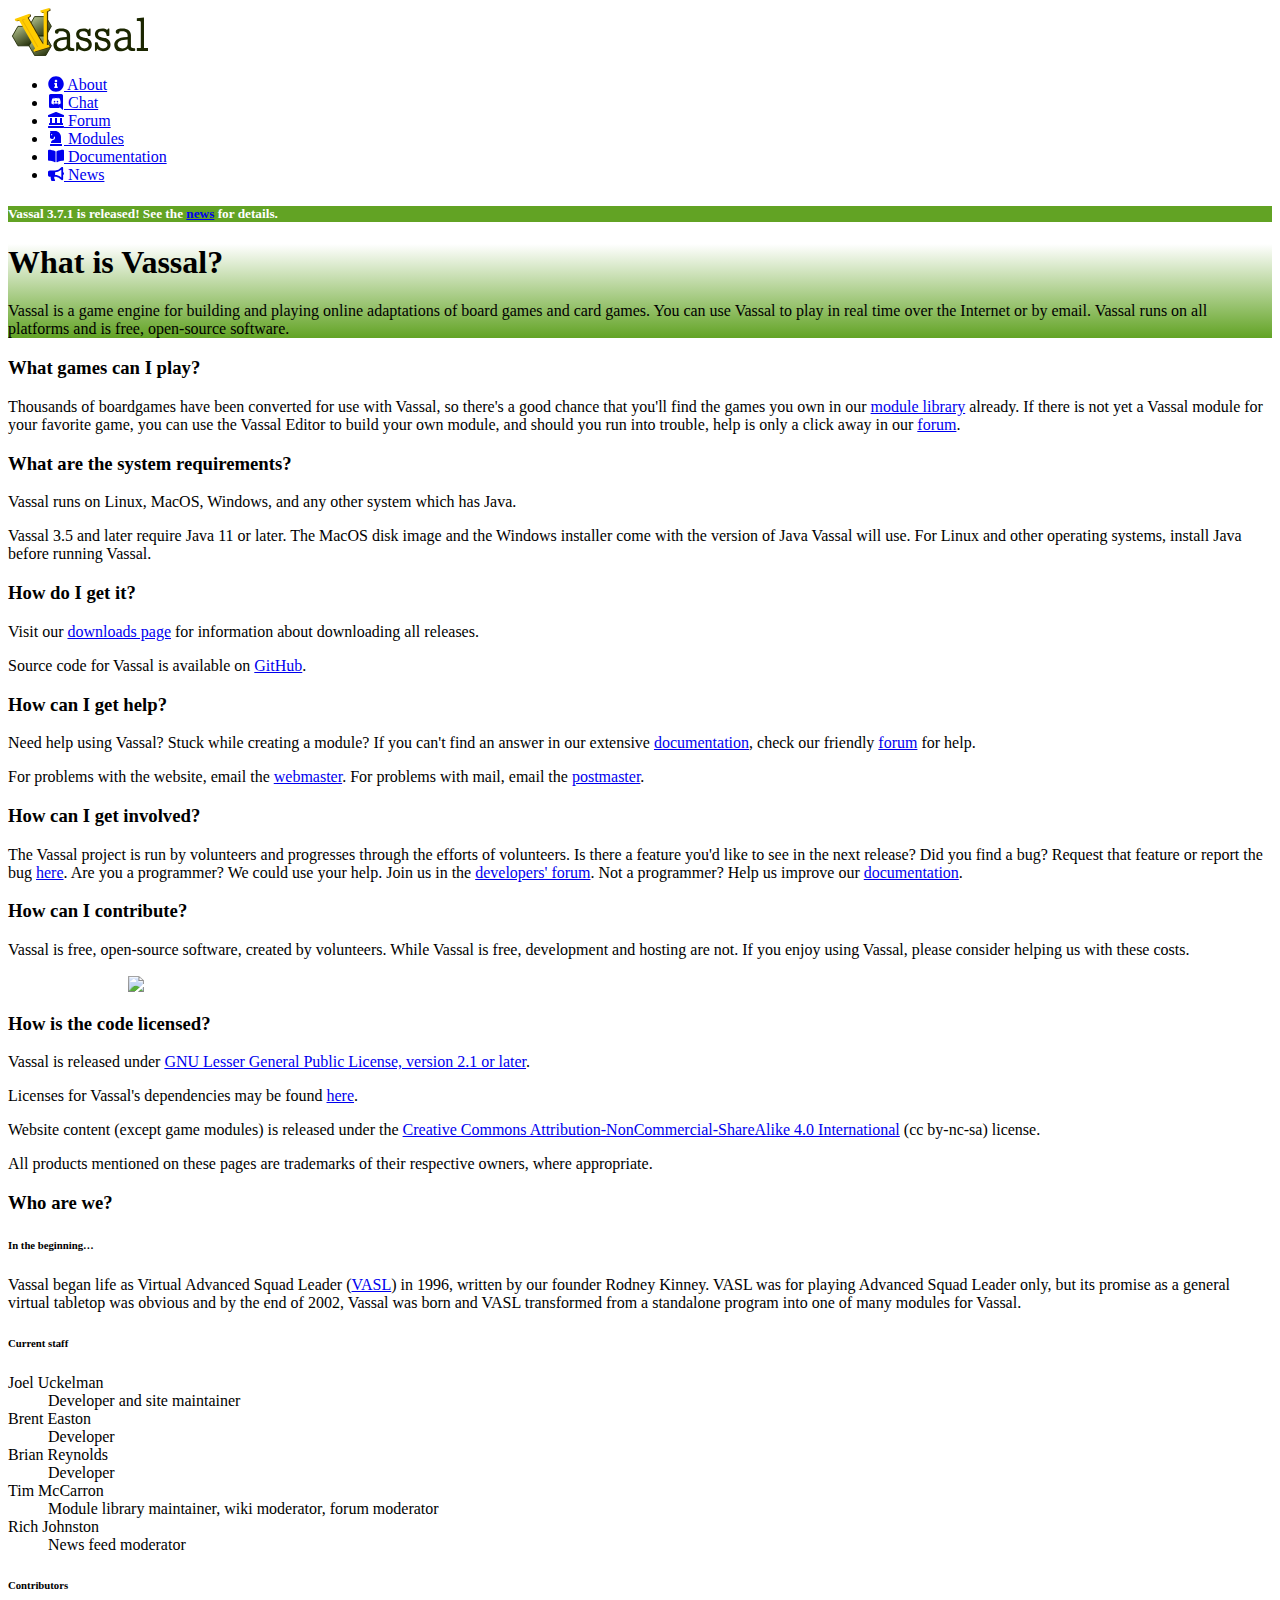
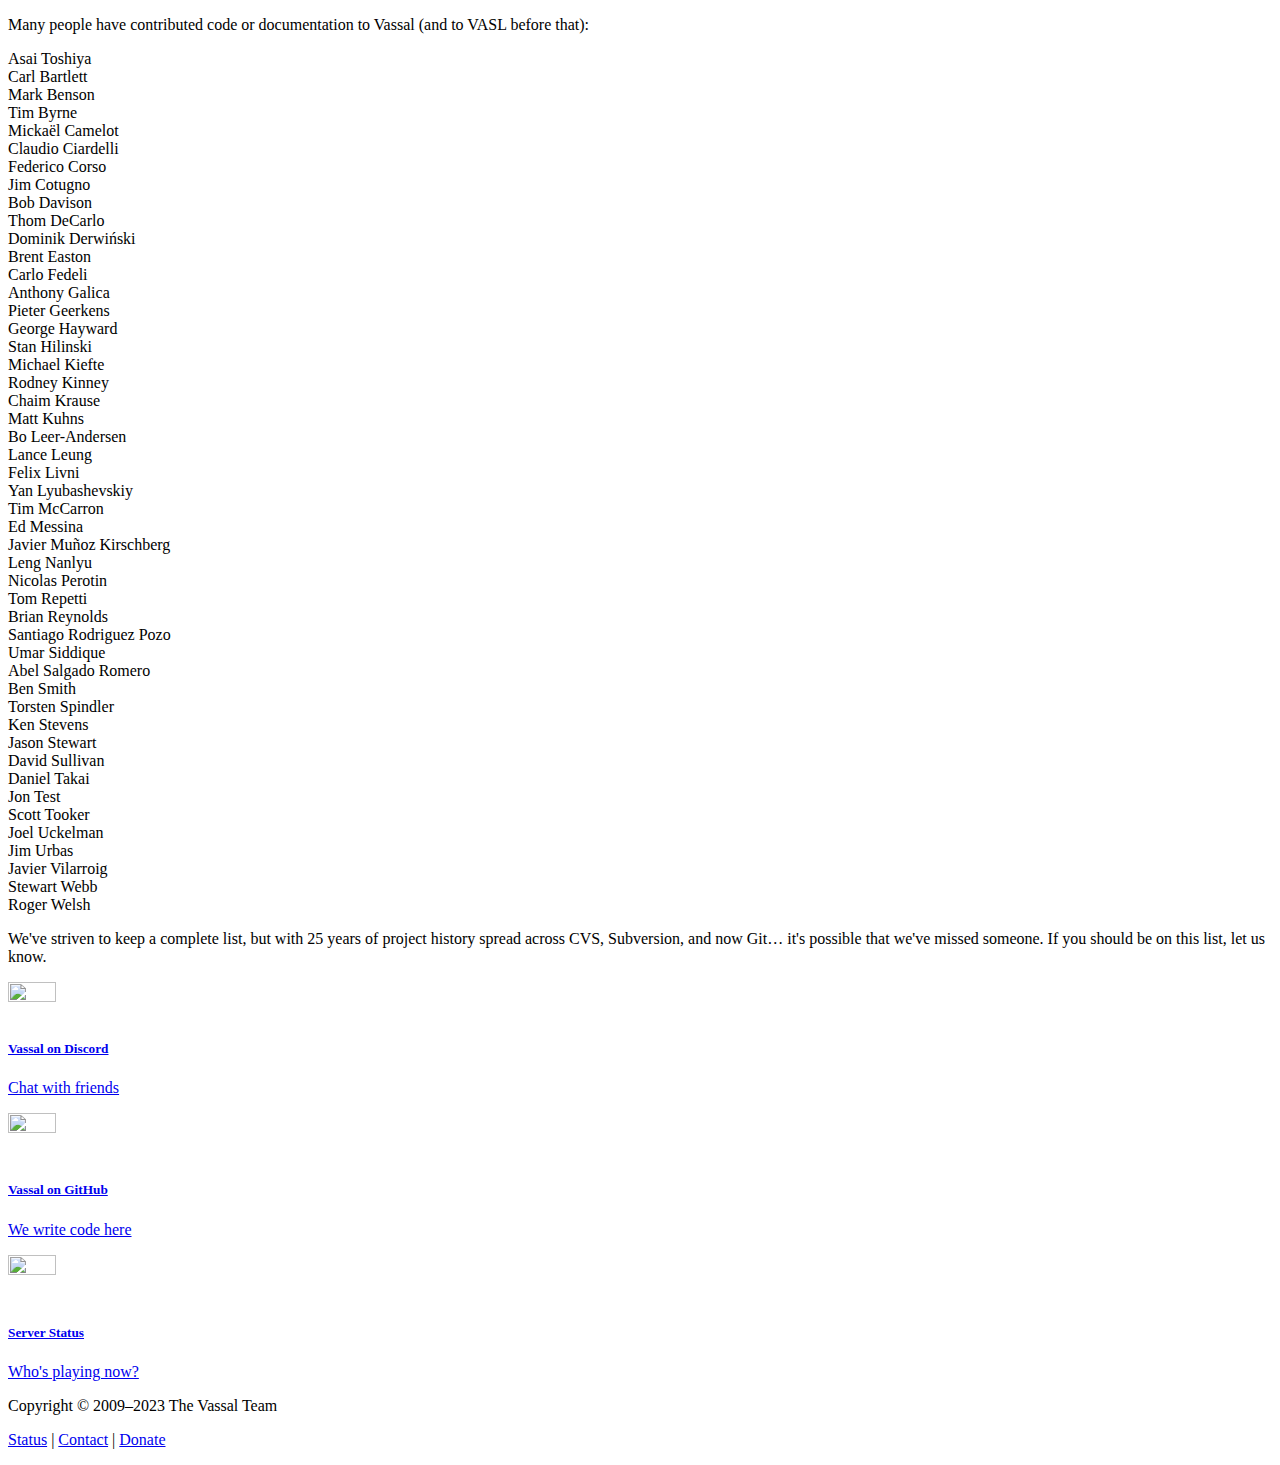
==== about.html @ 7d1b0733 "Updated for 3.7.1 release." ====
<!DOCTYPE html>
<html lang="en">
<head>

  <meta charset="UTF-8">
  <meta name="viewport" content="width=device-width, initial-scale=1">
  <meta name="description" content="Questions about Vassal answered.">
  <title>About Vassal</title>
  <link rel="icon" sizes="any" href="/favicon.ico">
  <link rel="icon" type="image/svg+xml" href="/icon.svg">
  <link rel="apple-touch-icon" href="/apple-touch-icon.png">
  <link rel="manifest" href="/site.webmanifest">
  <meta name="theme-color" content="#ffffff">
  <link href="https://cdn.jsdelivr.net/npm/bootstrap@5.0.2/dist/css/bootstrap.min.css" rel="stylesheet" integrity="sha384-EVSTQN3/azprG1Anm3QDgpJLIm9Nao0Yz1ztcQTwFspd3yD65VohhpuuCOmLASjC" crossorigin="anonymous">
  <link rel="stylesheet" type="text/css" href="/css/site.css"/>

</head>
<body>
  <!-- nav -->

  <header class="d-flex flex-wrap align-items-center justify-content-center justify-content-md-between px-2 py-2">
    <a href="/" class="d-flex align-items-center col-md-3 mb-2 mb-md-0 text-dark text-decoration-none">
      <img class="wordmark" src="/images/wordmark-path.svg" width="529" height="180" alt="Vassal">
    </a>

    <ul class="nav col-12 col-md-auto mb-2 justify-content-center mb-md-0">
      <li><a class="nav-link px-2 link-dark" href="/about.html"><svg class="svg-icon"><use xlink:href="#info-circle"></use></svg> About</a></li>
      <li>
        <a class="nav-link px-2 link-dark" href="https://discord.gg/GDdfq9AkfM"><svg class="svg-icon"><use xlink:href="#fab-discord"></use></svg> Chat</a>
      </li>
      <li><a class="nav-link px-2 link-dark" href="https://forum.vassalengine.org"><svg class="svg-icon"><use xlink:href="#landmark"></use></svg> Forum</a></li>
      <li><a class="nav-link px-2 link-dark" href="/wiki/Category:Modules"><svg class="svg-icon"><use xlink:href="#chess-knight"></use></svg> Modules</a></li>
      <li><a class="nav-link px-2 link-dark" href="/wiki"><svg class="svg-icon"><use xlink:href="#book-open"></use></svg> Documentation</a></li>
      <li><a class="nav-link px-2 link-dark" href="https://forum.vassalengine.org/c/news/17"><svg class="svg-icon"><use xlink:href="#bullhorn"></use></svg> News</a></li>
    </ul>
  </header>

  <div id="alert-bar" class="text-center">
    <h5 class="py-3">Vassal 3.7.1 is released! See the <a class="link-light" href="https://forum.vassalengine.org/t/vassal-3-7-1-released/77895">news</a> for details.</h5>
  </div>

  

  <div class="hero border-bottom mb-5">
    <div class="container-md px-5 py-5 mt-5">
      <div class="row mb-4">
        <div class="col text-center">
          <h1 class="display-4 fw-bold">What is Vassal?</h1>
        </div>
      </div>
      <div class="row justify-content-center text-md-center">
        <div class="col-md-8">
          <p class="fs-5">Vassal is a game engine for building and playing online adaptations of board games and card games. You can use Vassal to play in real time over the Internet or by email. Vassal runs on all platforms and is free, open-source software.</p>
        </div>
      </div>
    </div>
  </div>
 
  <div class="container px-5">
    <!-- games -->
    <div id="games" class="row border-bottom py-4 my-2">
      <div class="col-md-4">
        <h3>What games can I play?</h3>
      </div>
      <div class="col-md">
        <p>Thousands of boardgames have been converted for use with Vassal, so there's a good chance that you'll find the games you own in our <a href="/wiki/Category:Modules">module library</a> already. If there is not yet a Vassal module for your favorite game, you can use the Vassal Editor to build your own module, and should you run into trouble, help is only a click away in our <a href="https://forum.vassalengine.org">forum</a>.
      </div>
    </div>

    <!-- requirements -->
    <div id="requirements" class="row border-bottom py-4 my-2">
      <div class="col-md-4">
        <h3>What are the system requirements?</h3>
      </div>
      <div class="col-md">
        <p>Vassal runs on Linux, MacOS, Windows, and any other system which has Java.</p>
        <p>Vassal 3.5 and later require Java 11 or later. The MacOS disk image and the Windows installer come with the version of Java Vassal will use. For Linux and other operating systems, install Java before running Vassal.</p>
      </div>
    </div>

    <!-- download -->
    <div id="download" class="row border-bottom py-4 my-2">
      <div class="col-md-4">
        <h3>How do I get it?</h3>
      </div>
      <div class="col-md">
        <p>Visit our <a href="/download.html">downloads page</a> for information about downloading all releases.</p>
        <p>Source code for Vassal is available on <a href="https://github.com/vassalengine/vassal">GitHub</a>.</p>
      </div>
    </div>

    <!-- help -->
    <div id="help" class="row border-bottom py-4 my-2">
      <div class="col-md-4">
        <h3>How can I get help?</h3>
      </div>
      <div class="col-md">
        <p>Need help using Vassal? Stuck while creating a module? If you can't find an answer in our extensive <a href="/wiki/Category:Documentation">documentation</a>, check our friendly <a href="https://forum.vassalengine.org">forum</a> for help.</p>
  
        <p>For problems with the website, email the <a href="mailto:webmaster@vassalengine.org">webmaster</a>. For problems with mail, email the <a href="mailto:postmaster@vasaslengine.org">postmaster</a>.</p>
      </div>
    </div>

    <!-- volunteer -->
    <div id="volunteer" class="row border-bottom py-4 my-2">
      <div class="col-md-4">
        <h3>How can I get involved?</h3>
      </div>
      <div class="col-md">
        <p>The Vassal project is run by volunteers and progresses through the efforts of volunteers. Is there a feature you'd like to see in the next release? Did you find a bug? Request that feature or report the bug <a href="https://github.com/vassalengine/vassal/issues">here</a>. Are you a programmer? We could use your help. Join us in the <a href="https://forum.vassalengine.org/c/developers/9">developers' forum</a>. Not a programmer? Help us improve our <a href="/wiki/Category:Documentation">documentation</a>.</p>
      </div>
    </div>

    <!-- donate -->
    <div id="donate" class="row border-bottom py-4 my-2">
      <div class="col-md-4">
        <h3>How can I contribute?</h3>
      </div>
      <div class="col-md">
        <p>Vassal is free, open-source software, created by volunteers. While Vassal is free, development and hosting are not. If you enjoy using Vassal, please consider helping us with these costs.</p>
        <div class="text-center">
          <div class="btn btn-primary btn-lg px-4">
            <form action="https://www.paypal.com/cgi-bin/webscr" method="post">
              <button type="submit" name="submit">
                <span>Support <abbr>Vassal</abbr></span>
                <img src="https://www.paypalobjects.com/en_US/i/btn/btn_donate_LG.gif" alt="Donate"/>
              </button>
              <input type="hidden" name="cmd" value="_s-xclick"/>
              <input type="hidden" name="hosted_button_id" value="UQ943LRKHH7DL">
            </form>
          </div>
        </div>
      </div>       
    </div>

    <!-- license -->
    <div id="license" class="row border-bottom py-4 my-2">
      <div class="col-md-4">
        <h3>How is the code licensed?</h3>
      </div>
      <div class="col-md">
        <p>Vassal is released under <a href="https://www.gnu.org/licenses/old-licenses/lgpl-2.1.html">GNU Lesser General Public License, version 2.1 or later</a>.</p>
        <p>Licenses for Vassal's dependencies may be found <a href="/licenses.html">here</a>.</p> 
        <p>Website content (except game modules) is released under the <a href="http://creativecommons.org/licenses/by-nc-sa/4.0/">Creative Commons Attribution-NonCommercial-ShareAlike 4.0 International</a> (cc by-nc-sa) license.</p>
        <p>All products mentioned on these pages are trademarks of their respective owners, where appropriate.</p>
      </div>
    </div>

    <!-- team -->
    <div id="team" class="row py-4 my-2">
      <div class="col-md-4">
        <h3>Who are we?</h3>
      </div>

      <div class="col-md">
        <h6 class="fw-bolder">In the beginning&hellip;</h6>
        <p>Vassal began life as Virtual Advanced Squad Leader (<a href="https://vasl.info">VASL</a>) in 1996, written by our founder Rodney Kinney. VASL was for playing Advanced Squad Leader only, but its promise as a general virtual tabletop was obvious and by the end of 2002, Vassal was born and VASL transformed from a standalone program into one of many modules for Vassal.</p>

        <h6 class="fw-bolder">Current staff</h6>

        <dl>
          <dt class="fw-normal fst-italic">Joel Uckelman</dt>
          <dd>Developer and site maintainer</dd>
          <dt class="fw-normal fst-italic">Brent Easton</dt>
          <dd>Developer</dd>
          <dt class="fw-normal fst-italic">Brian Reynolds</dt>
          <dd>Developer</dd>
          <dt class="fw-normal fst-italic">Tim McCarron</dt>
          <dd>Module library maintainer, wiki moderator, forum moderator</dd>
          <dt class="fw-normal fst-italic">Rich Johnston</dt>
          <dd>News feed moderator</dd>
        </dl>

        <h6 class="fw-bolder">Contributors</h6>
        <p>Many people have contributed code or documentation to Vassal (and to VASL before that):</p>
        <div class="container mb-3">
          <div class="row">
            <div class="col-sm-6">Asai Toshiya</div>
            <div class="col-sm-6">Carl Bartlett</div>
            <div class="col-sm-6">Mark Benson</div>
            <div class="col-sm-6">Tim Byrne</div>
            <div class="col-sm-6">Mickaël Camelot</div>
            <div class="col-sm-6">Claudio Ciardelli</div>
            <div class="col-sm-6">Federico Corso</div>
            <div class="col-sm-6">Jim Cotugno</div>
            <div class="col-sm-6">Bob Davison</div>
            <div class="col-sm-6">Thom DeCarlo</div>
            <div class="col-sm-6">Dominik Derwiński</div>
            <div class="col-sm-6">Brent Easton</div>
            <div class="col-sm-6">Carlo Fedeli</div>
            <div class="col-sm-6">Anthony Galica</div>
            <div class="col-sm-6">Pieter Geerkens</div>
            <div class="col-sm-6">George Hayward</div>
            <div class="col-sm-6">Stan Hilinski</div>
            <div class="col-sm-6">Michael Kiefte</div>
            <div class="col-sm-6">Rodney Kinney</div>
            <div class="col-sm-6">Chaim Krause</div>
            <div class="col-sm-6">Matt Kuhns</div>
            <div class="col-sm-6">Bo Leer-Andersen</div>
            <div class="col-sm-6">Lance Leung</div>
            <div class="col-sm-6">Felix Livni</div>
            <div class="col-sm-6">Yan Lyubashevskiy</div>
            <div class="col-sm-6">Tim McCarron</div>
            <div class="col-sm-6">Ed Messina</div>
            <div class="col-sm-6">Javier Muñoz Kirschberg</div>
            <div class="col-sm-6">Leng Nanlyu</div>
            <div class="col-sm-6">Nicolas Perotin</div>
            <div class="col-sm-6">Tom Repetti</div>
            <div class="col-sm-6">Brian Reynolds</div>
            <div class="col-sm-6">Santiago Rodriguez Pozo</div>
            <div class="col-sm-6">Umar Siddique</div>
            <div class="col-sm-6">Abel Salgado Romero</div>
            <div class="col-sm-6">Ben Smith</div>
            <div class="col-sm-6">Torsten Spindler</div>
            <div class="col-sm-6">Ken Stevens</div>
            <div class="col-sm-6">Jason Stewart</div>
            <div class="col-sm-6">David Sullivan</div>
            <div class="col-sm-6">Daniel Takai</div>
            <div class="col-sm-6">Jon Test</div>
            <div class="col-sm-6">Scott Tooker</div>
            <div class="col-sm-6">Joel Uckelman</div>
            <div class="col-sm-6">Jim Urbas</div>
            <div class="col-sm-6">Javier Vilarroig</div>
            <div class="col-sm-6">Stewart Webb</div>
            <div class="col-sm-6">Roger Welsh</div>
          </div>
        </div>
        <p>We've striven to keep a complete list, but with 25 years of project history spread across CVS, Subversion, and now Git&hellip; it's possible that we've missed someone. If you should be on this list, let us know.</p>
      </div>
    </div>
  </div>



  <!-- footer -->

  <div class="container border-top pt-5">
    <footer class="flex-wrap align-items-center">
      <article class="row">
        <a class="nav-link link-dark col-md d-flex align-items-start justify-content-center" href="https://discord.gg/GDdfq9AkfM">
          <img class="footer-icon float-start mx-2" src="/images/Discord-Logo-Black.svg" width="71" height="55" alt="">
          <div>
            <h5 class="mb-0">Vassal on Discord</h5>
            <p>Chat with friends</p>
          </div>
        </a>

        <a class="nav-link link-dark col-md d-flex align-items-start justify-content-center" href="https://github.com/vassalengine/vassal">
          <img class="footer-icon float-start mx-2" src="/images/github-icon.svg" width="256" height="250" alt="">
          <div>
            <h5 class="mb-0">Vassal on GitHub</h5>
            <p>We write code here</p>
          </div>
        </a>

        <a class="nav-link link-dark col-md d-flex align-items-start justify-content-center" href="/status.php">
          <img class="footer-icon float-start mx-2" src="/images/server-svgrepo-com.svg" width="512" height="512" alt="">
          <div>
            <h5 class="mb-0">Server Status</h5>
            <p>Who's playing now?</p>
          </div>
        </a>
      </article>

      <div id="colophon" class="text-center pt-5">
        <div class="row text-muted">
          <p class="col mb-0">Copyright © 2009–2023 The Vassal Team</p>
        </div>
        <div class="row text-muted">
          <p class="col">
            <a class="link-secondary text-decoration-none" href="/status.php">Status</a> | <a class="link-secondary text-decoration-none" href="/contact.html">Contact</a> | <a class="link-secondary text-decoration-none" href="/about.html#donate">Donate</a>
          </p>
        </div>
      </div>
    </footer>
  </div>

  <div class="svg-sprites">
    <div class="fontawesome">
      <svg xmlns="http://www.w3.org/2000/svg">
        <symbol id="book-open" viewBox="0 0 576 512">
          <path d="M542.22 32.05c-54.8 3.11-163.72 14.43-230.96 55.59-4.64 2.84-7.27 7.89-7.27 13.17v363.87c0 11.55 12.63 18.85 23.28 13.49 69.18-34.82 169.23-44.32 218.7-46.92 16.89-.89 30.02-14.43 30.02-30.66V62.75c.01-17.71-15.35-31.74-33.77-30.7zM264.73 87.64C197.5 46.48 88.58 35.17 33.78 32.05 15.36 31.01 0 45.04 0 62.75V400.6c0 16.24 13.13 29.78 30.02 30.66 49.49 2.6 149.59 12.11 218.77 46.95 10.62 5.35 23.21-1.94 23.21-13.46V100.63c0-5.29-2.62-10.14-7.27-12.99z"></path>
        </symbol>
        <symbol id="bullhorn" viewBox="0 0 576 512">
          <path d="M576 240c0-23.63-12.95-44.04-32-55.12V32.01C544 23.26 537.02 0 512 0c-7.12 0-14.19 2.38-19.98 7.02l-85.03 68.03C364.28 109.19 310.66 128 256 128H64c-35.35 0-64 28.65-64 64v96c0 35.35 28.65 64 64 64h33.7c-1.39 10.48-2.18 21.14-2.18 32 0 39.77 9.26 77.35 25.56 110.94 5.19 10.69 16.52 17.06 28.4 17.06h74.28c26.05 0 41.69-29.84 25.9-50.56-16.4-21.52-26.15-48.36-26.15-77.44 0-11.11 1.62-21.79 4.41-32H256c54.66 0 108.28 18.81 150.98 52.95l85.03 68.03a32.023 32.023 0 0 0 19.98 7.02c24.92 0 32-22.78 32-32V295.13C563.05 284.04 576 263.63 576 240zm-96 141.42l-33.05-26.44C392.95 311.78 325.12 288 256 288v-96c69.12 0 136.95-23.78 190.95-66.98L480 98.58v282.84z"></path>
        </symbol>
        <symbol id="chess-knight" viewBox="0 0 384 512">
          <path d="M19 272.47l40.63 18.06a32 32 0 0 0 24.88.47l12.78-5.12a32 32 0 0 0 18.76-20.5l9.22-30.65a24 24 0 0 1 12.55-15.65L159.94 208v50.33a48 48 0 0 1-26.53 42.94l-57.22 28.65A80 80 0 0 0 32 401.48V416h319.86V224c0-106-85.92-192-191.92-192H12A12 12 0 0 0 0 44a16.9 16.9 0 0 0 1.79 7.58L16 80l-9 9a24 24 0 0 0-7 17v137.21a32 32 0 0 0 19 29.26zM52 128a20 20 0 1 1-20 20 20 20 0 0 1 20-20zm316 320H16a16 16 0 0 0-16 16v32a16 16 0 0 0 16 16h352a16 16 0 0 0 16-16v-32a16 16 0 0 0-16-16z"></path>
        </symbol>
        <symbol id="home" viewBox="0 0 576 512">
          <path d="M280.37 148.26L96 300.11V464a16 16 0 0 0 16 16l112.06-.29a16 16 0 0 0 15.92-16V368a16 16 0 0 1 16-16h64a16 16 0 0 1 16 16v95.64a16 16 0 0 0 16 16.05L464 480a16 16 0 0 0 16-16V300L295.67 148.26a12.19 12.19 0 0 0-15.3 0zM571.6 251.47L488 182.56V44.05a12 12 0 0 0-12-12h-56a12 12 0 0 0-12 12v72.61L318.47 43a48 48 0 0 0-61 0L4.34 251.47a12 12 0 0 0-1.6 16.9l25.5 31A12 12 0 0 0 45.15 301l235.22-193.74a12.19 12.19 0 0 1 15.3 0L530.9 301a12 12 0 0 0 16.9-1.6l25.5-31a12 12 0 0 0-1.7-16.93z"></path>
        </symbol>
        <symbol id="info-circle" viewBox="0 0 512 512">
          <path d="M256 8C119.043 8 8 119.083 8 256c0 136.997 111.043 248 248 248s248-111.003 248-248C504 119.083 392.957 8 256 8zm0 110c23.196 0 42 18.804 42 42s-18.804 42-42 42-42-18.804-42-42 18.804-42 42-42zm56 254c0 6.627-5.373 12-12 12h-88c-6.627 0-12-5.373-12-12v-24c0-6.627 5.373-12 12-12h12v-64h-12c-6.627 0-12-5.373-12-12v-24c0-6.627 5.373-12 12-12h64c6.627 0 12 5.373 12 12v100h12c6.627 0 12 5.373 12 12v24z"></path>
        </symbol>
        <symbol id="landmark" viewBox="0 0 512 512">
          <path d="M501.62 92.11L267.24 2.04a31.958 31.958 0 0 0-22.47 0L10.38 92.11A16.001 16.001 0 0 0 0 107.09V144c0 8.84 7.16 16 16 16h480c8.84 0 16-7.16 16-16v-36.91c0-6.67-4.14-12.64-10.38-14.98zM64 192v160H48c-8.84 0-16 7.16-16 16v48h448v-48c0-8.84-7.16-16-16-16h-16V192h-64v160h-96V192h-64v160h-96V192H64zm432 256H16c-8.84 0-16 7.16-16 16v32c0 8.84 7.16 16 16 16h480c8.84 0 16-7.16 16-16v-32c0-8.84-7.16-16-16-16z"></path>
        </symbol>
        <symbol id="fab-discord" viewBox="0 0 448 512">
          <path d="M297.216 243.2c0 15.616-11.52 28.416-26.112 28.416-14.336 0-26.112-12.8-26.112-28.416s11.52-28.416 26.112-28.416c14.592 0 26.112 12.8 26.112 28.416zm-119.552-28.416c-14.592 0-26.112 12.8-26.112 28.416s11.776 28.416 26.112 28.416c14.592 0 26.112-12.8 26.112-28.416.256-15.616-11.52-28.416-26.112-28.416zM448 52.736V512c-64.494-56.994-43.868-38.128-118.784-107.776l13.568 47.36H52.48C23.552 451.584 0 428.032 0 398.848V52.736C0 23.552 23.552 0 52.48 0h343.04C424.448 0 448 23.552 448 52.736zm-72.96 242.688c0-82.432-36.864-149.248-36.864-149.248-36.864-27.648-71.936-26.88-71.936-26.88l-3.584 4.096c43.52 13.312 63.744 32.512 63.744 32.512-60.811-33.329-132.244-33.335-191.232-7.424-9.472 4.352-15.104 7.424-15.104 7.424s21.248-20.224 67.328-33.536l-2.56-3.072s-35.072-.768-71.936 26.88c0 0-36.864 66.816-36.864 149.248 0 0 21.504 37.12 78.08 38.912 0 0 9.472-11.52 17.152-21.248-32.512-9.728-44.8-30.208-44.8-30.208 3.766 2.636 9.976 6.053 10.496 6.4 43.21 24.198 104.588 32.126 159.744 8.96 8.96-3.328 18.944-8.192 29.44-15.104 0 0-12.8 20.992-46.336 30.464 7.68 9.728 16.896 20.736 16.896 20.736 56.576-1.792 78.336-38.912 78.336-38.912z"></path>
        </symbol>
      </svg>
    </div>
  </div>
</body>
</html>
---- css/site.css ----
/* common */

img {
  max-width: 100%;
  height: auto;
}

.svg-icon {
  width: 1em;
  height: 1em;
  fill: currentColor;
  display: inline-block;
  vertical-align: -0.125em;
}

.svg-sprites {
  display: none;
}

.wordmark {
  width: 8.75em;
}

#alert-bar {
  color: white;
  background-color: #62a324;
}

.hero {
  background: linear-gradient(-180deg, #ffffff, #62a324);
  background-size: 100% 100%;
  background-repeat: repeat-x;
}

.footer-icon {
  width: 3em;
}

/* index */

.big-icon {
  width: 8em;
  padding-bottom: 0.5em;
}

.cal-icon {
  width: 3.5em;
  height: 3.5em;
}

#testimonials blockquote {
  quotes: "\201C" "\201D" "\2018" "\2019";
}

#testimonials blockquote p::before {
  content: open-quote;
}

#testimonials blockquote p::after {
  content: close-quote;
}

#news {
  background: linear-gradient(180deg, #f2e88f, #ffffff);
  background-size: 100% 100%;
  background-repeat: repeat-x;
}

.screenshot {
  position: absolute;
  left: 0;
  animation-name: fade;
  animation-duration: 30s;
  animation-iteration-count: infinite;
  opacity: 0;
}

@keyframes fade {
  0% {
    opacity: 0;
  }
  10% {
    opacity: 1;
  }
  16% {
    opacity: 1;
  }
  26% {
    opacity: 0;
  }
  100% {
    opacity: 0;
  }
}

.screenshot:nth-of-type(1) {
  animation-delay: 0s;
}

.screenshot:nth-of-type(2) {
  animation-delay: 5s;
}

.screenshot:nth-of-type(3) {
  animation-delay: 10s;
}

.screenshot:nth-of-type(4) {
  animation-delay: 15s;
}

.screenshot:nth-of-type(5) {
  animation-delay: 20s;
}

.screenshot:nth-of-type(6) {
  animation-delay: 25s;
}

#screenshot-outer {
  height: calc(3 / 4 * 100vw);
}

@media (min-width: 768px) {
  #screenshot-outer {
    height: calc(1200px * 0.45 * 0.75);
  }
}

@media (min-width: 992px) {
  #screenshot-outer {
    height: calc(1200px * 0.56625 * 0.75);
  }
}

@media (min-width: 1200px) {
  #screenshot-outer {
    height: calc(1200px * 0.7125 * 0.75);
  }
}

@media (min-width: 1400px) {
  #screenshot-outer {
    height: calc(1200px * 0.825 * 0.75);
  }
}

/* about */

#donate form button[type="submit"] img {
  vertical-align: middle;
}

#donate form button[type="submit"] {
  border: 0;
  margin: 0;
  padding: 0;
  background-color: transparent;
  font-family: sans-serif;
  font-weight: bold;
  font-size: 100%;
  color: white;
}

#donate form button[type="submit"]:hover span {
  text-decoration: underline;
}
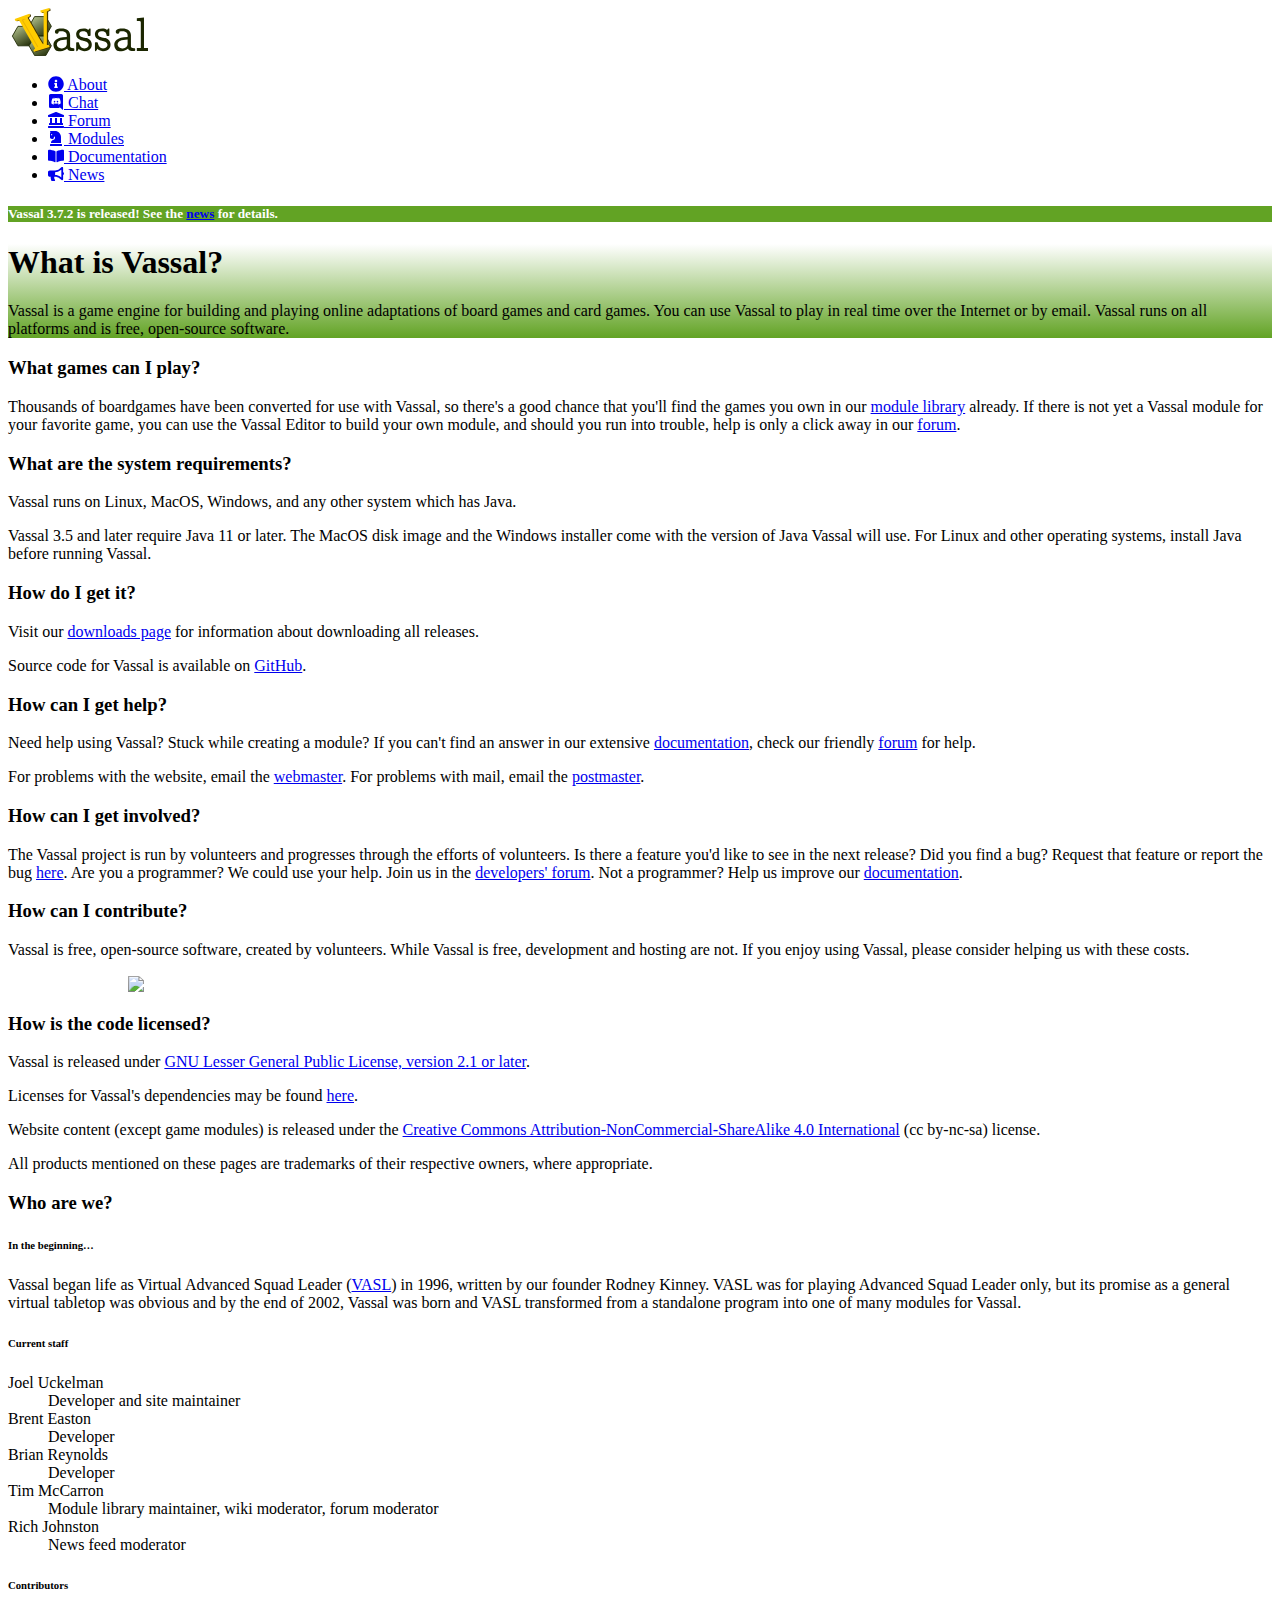
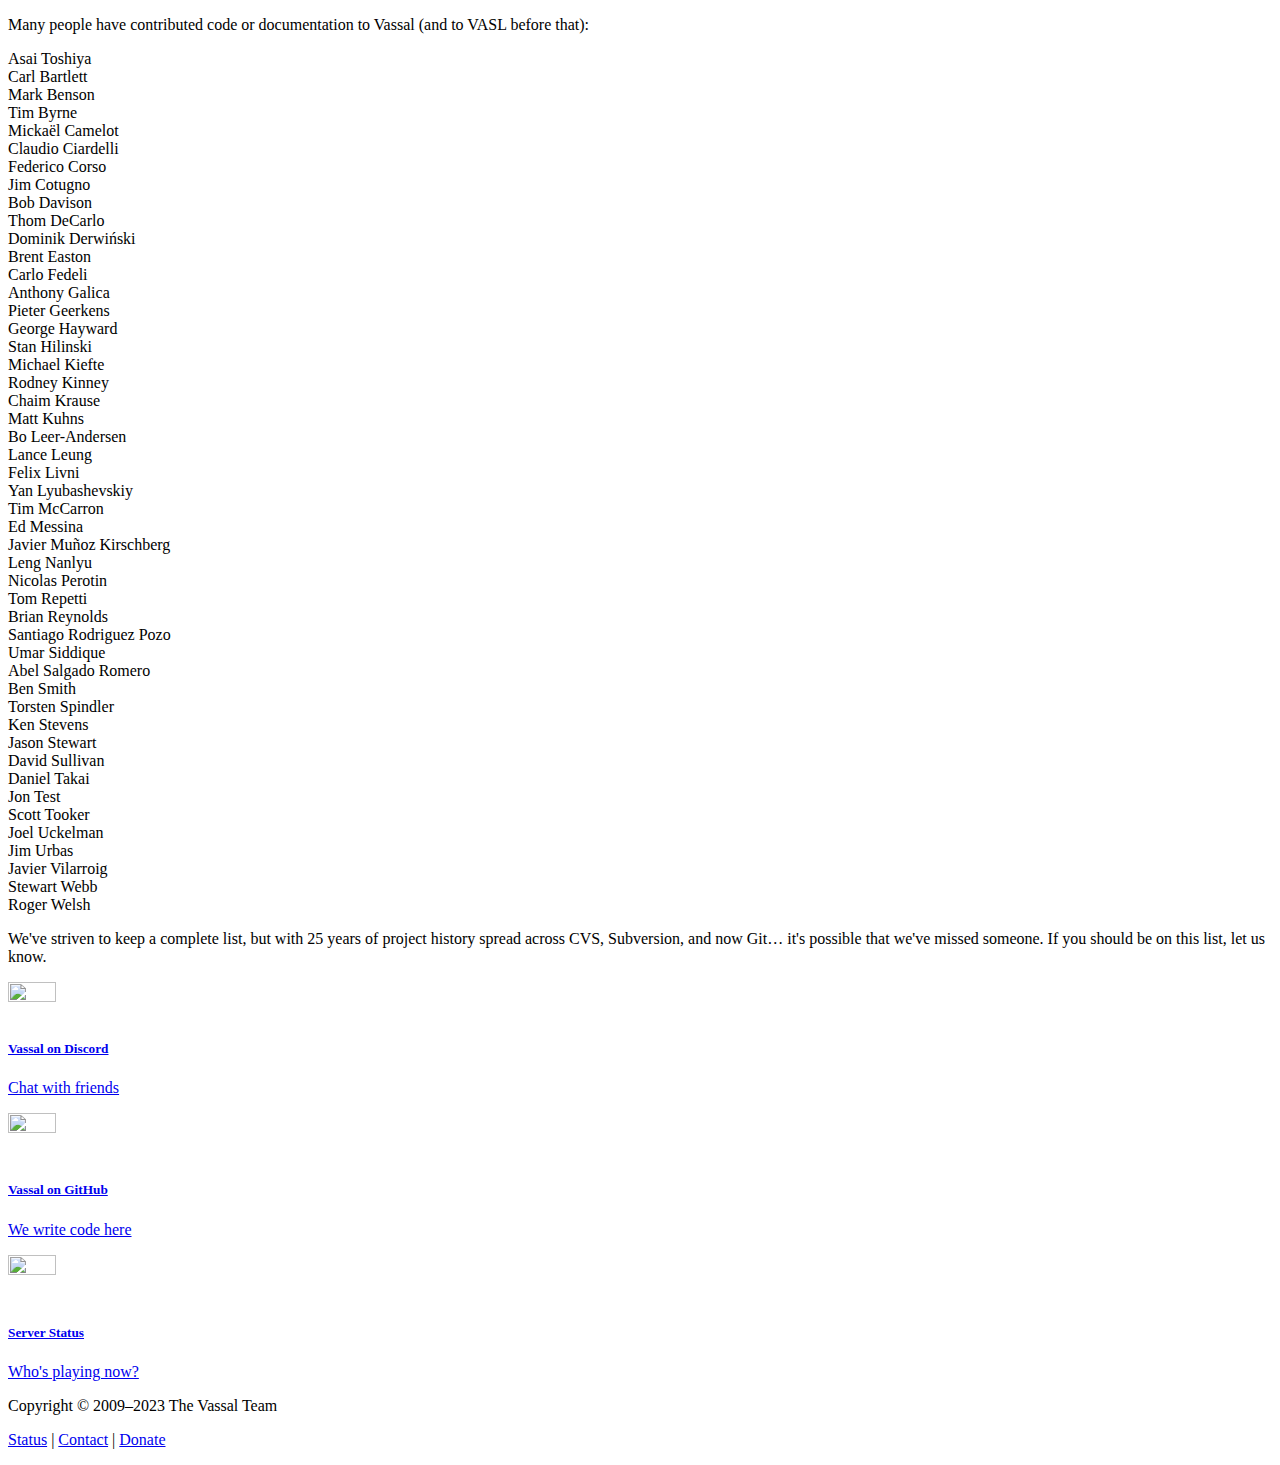
==== commit ab8f3b15: "Updated for 3.7.2 release." ====
--- a/about.html
+++ b/about.html
@@ -36,7 +36,7 @@
   </header>
 
   <div id="alert-bar" class="text-center">
-    <h5 class="py-3">Vassal 3.7.1 is released! See the <a class="link-light" href="https://forum.vassalengine.org/t/vassal-3-7-1-released/77895">news</a> for details.</h5>
+    <h5 class="py-3">Vassal 3.7.2 is released! See the <a class="link-light" href="https://forum.vassalengine.org/t/vassal-3-7-2-released/78014">news</a> for details.</h5>
   </div>
 
   
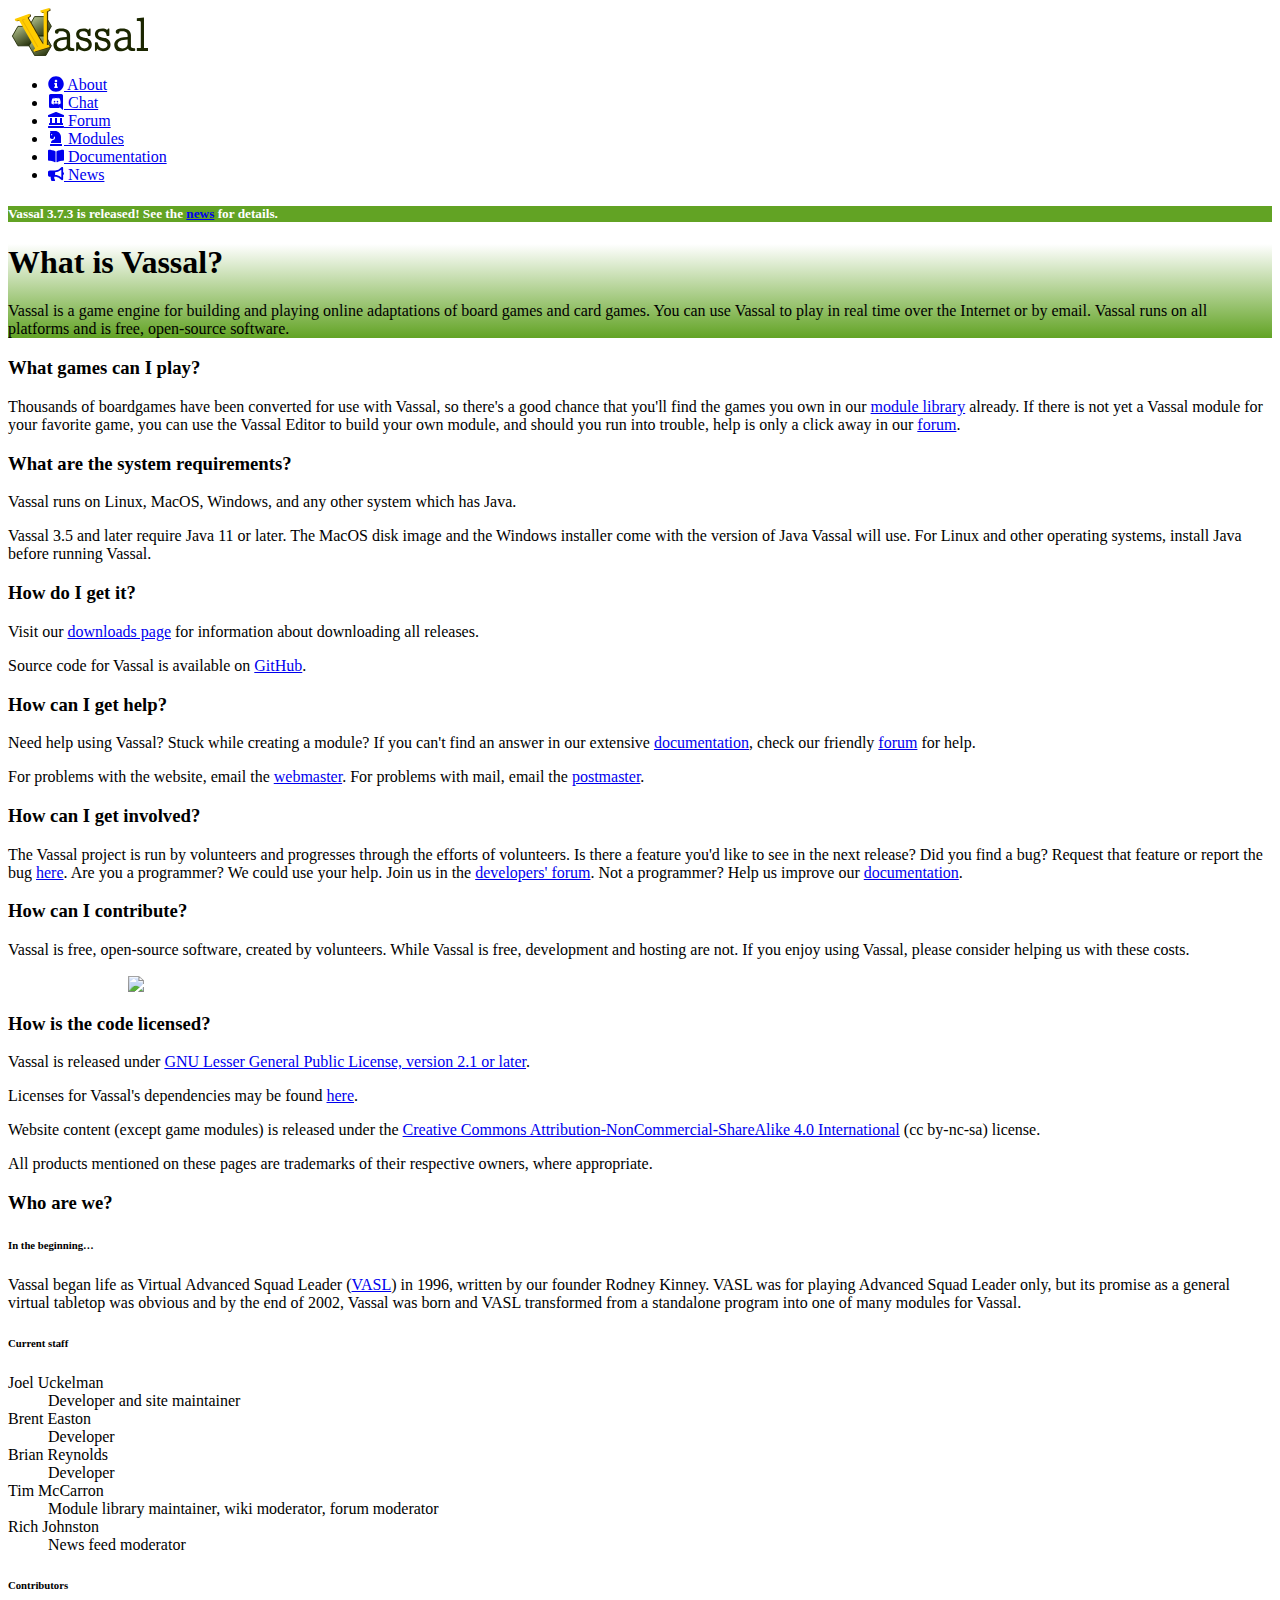
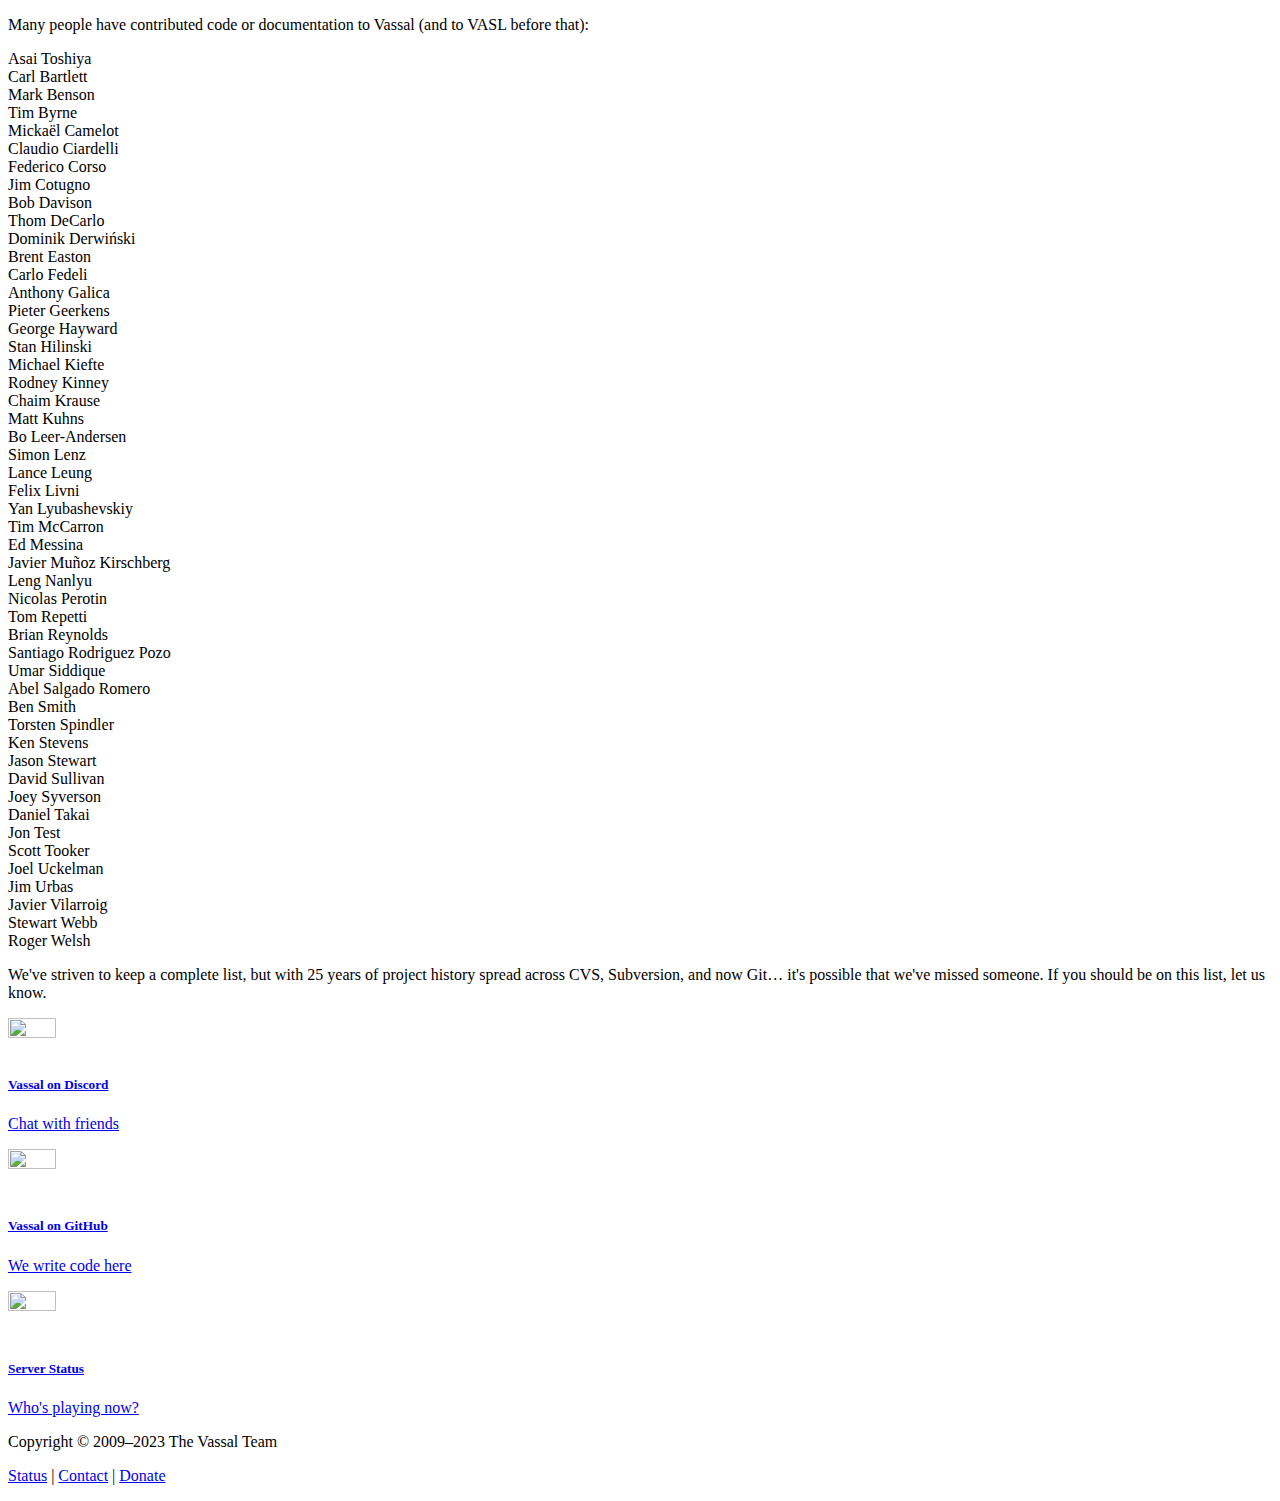
==== commit d028970b: "Updated for 3.7.3 release." ====
--- a/about.html
+++ b/about.html
@@ -36,7 +36,7 @@
   </header>
 
   <div id="alert-bar" class="text-center">
-    <h5 class="py-3">Vassal 3.7.2 is released! See the <a class="link-light" href="https://forum.vassalengine.org/t/vassal-3-7-2-released/78014">news</a> for details.</h5>
+    <h5 class="py-3">Vassal 3.7.3 is released! See the <a class="link-light" href="https://forum.vassalengine.org/t/vassal-3-7-3-released/78071">news</a> for details.</h5>
   </div>
 
   
@@ -197,6 +197,7 @@
             <div class="col-sm-6">Chaim Krause</div>
             <div class="col-sm-6">Matt Kuhns</div>
             <div class="col-sm-6">Bo Leer-Andersen</div>
+            <div class="col-sm-6">Simon Lenz</div>
             <div class="col-sm-6">Lance Leung</div>
             <div class="col-sm-6">Felix Livni</div>
             <div class="col-sm-6">Yan Lyubashevskiy</div>
@@ -215,6 +216,7 @@
             <div class="col-sm-6">Ken Stevens</div>
             <div class="col-sm-6">Jason Stewart</div>
             <div class="col-sm-6">David Sullivan</div>
+            <div class="col-sm-6">Joey Syverson</div>
             <div class="col-sm-6">Daniel Takai</div>
             <div class="col-sm-6">Jon Test</div>
             <div class="col-sm-6">Scott Tooker</div>
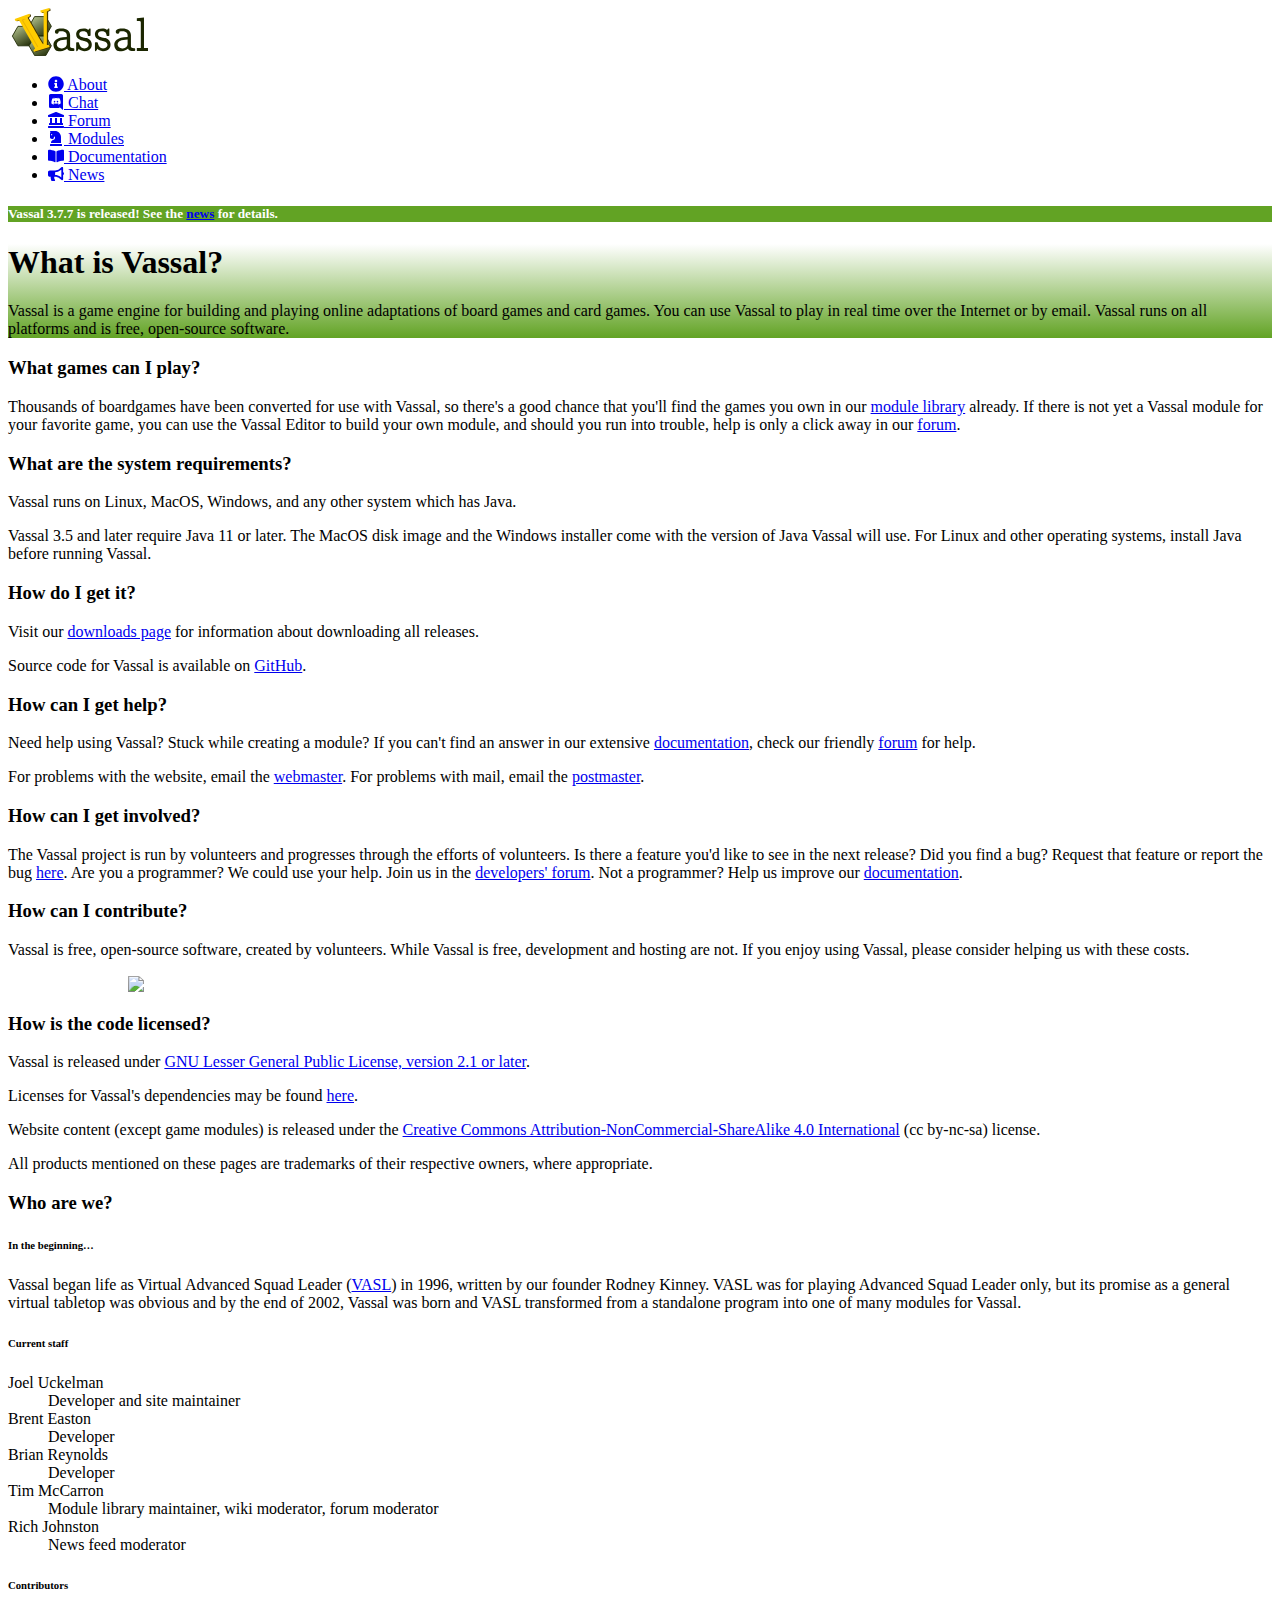
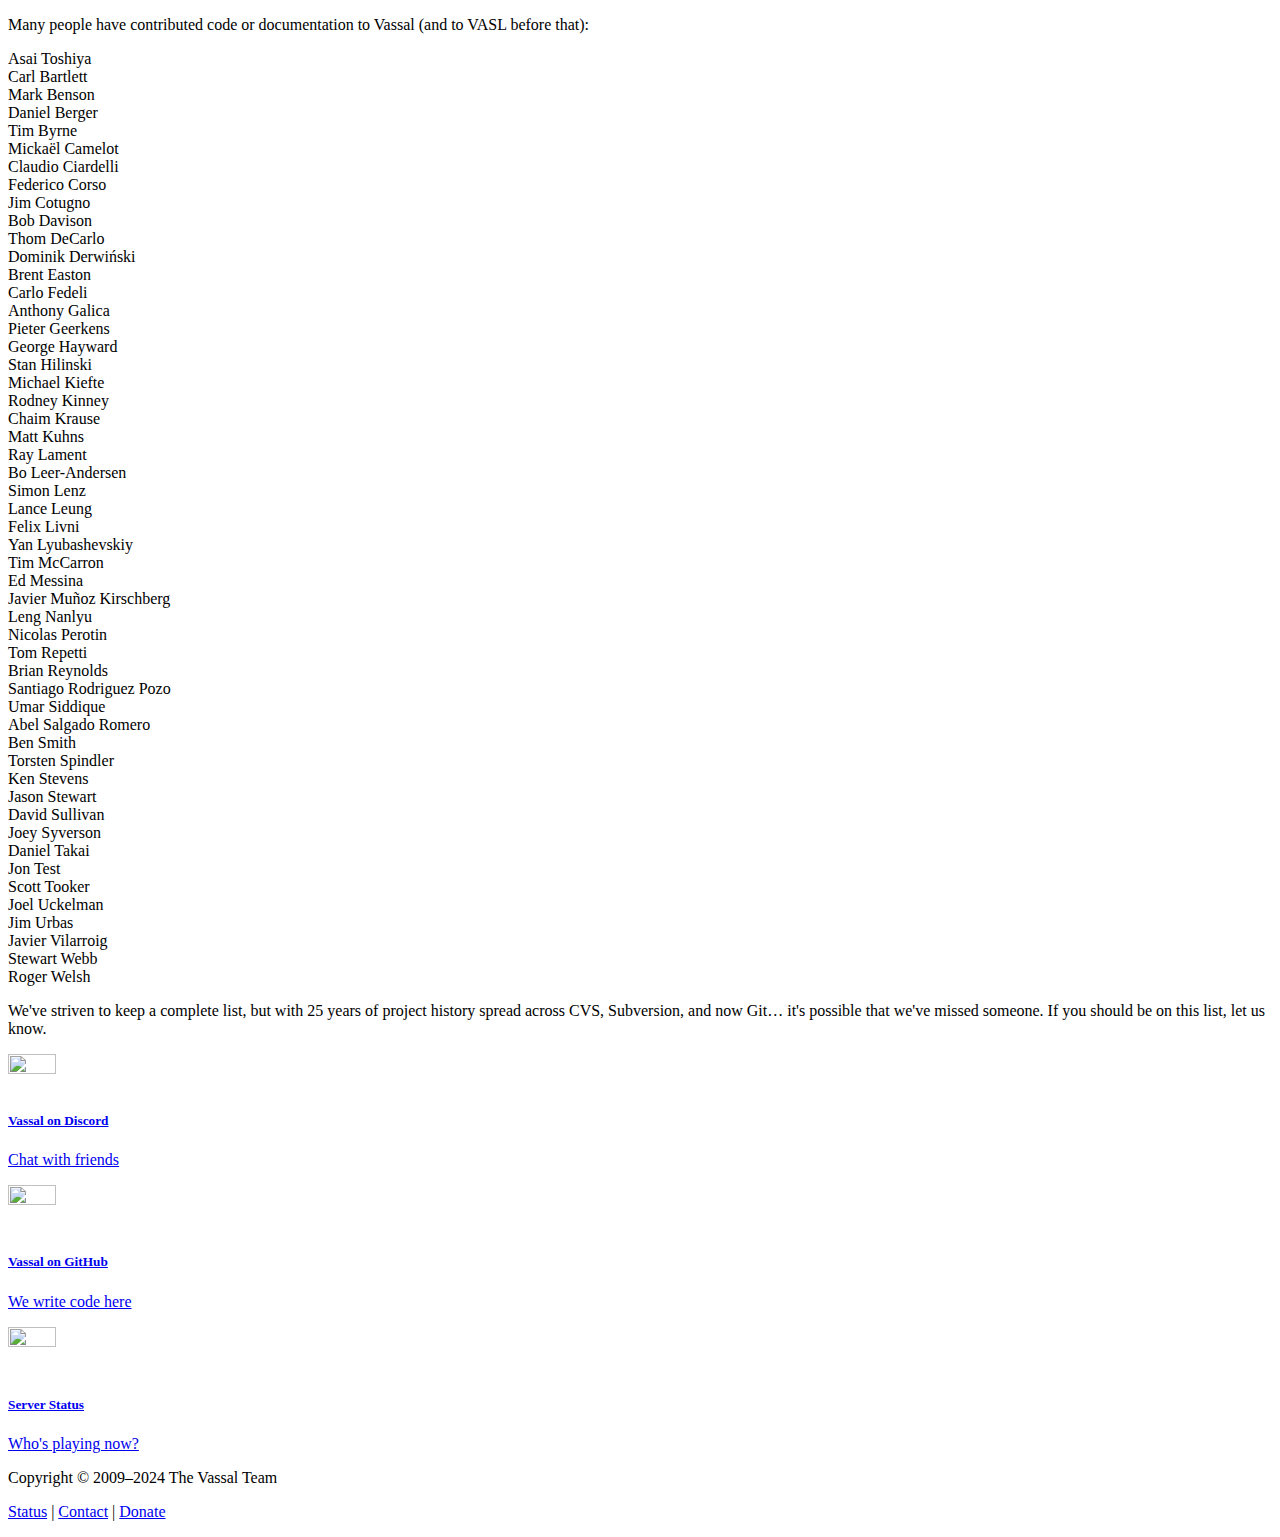
==== commit ec37dc7f: "Updated for 3.7.7 release." ====
--- a/about.html
+++ b/about.html
@@ -36,7 +36,7 @@
   </header>
 
   <div id="alert-bar" class="text-center">
-    <h5 class="py-3">Vassal 3.7.3 is released! See the <a class="link-light" href="https://forum.vassalengine.org/t/vassal-3-7-3-released/78071">news</a> for details.</h5>
+    <h5 class="py-3">Vassal 3.7.7 is released! See the <a class="link-light" href="https://forum.vassalengine.org/t/vassal-3-7-7-released/78695">news</a> for details.</h5>
   </div>
 
   
@@ -178,6 +178,7 @@
             <div class="col-sm-6">Asai Toshiya</div>
             <div class="col-sm-6">Carl Bartlett</div>
             <div class="col-sm-6">Mark Benson</div>
+            <div class="col-sm-6">Daniel Berger</div>
             <div class="col-sm-6">Tim Byrne</div>
             <div class="col-sm-6">Mickaël Camelot</div>
             <div class="col-sm-6">Claudio Ciardelli</div>
@@ -196,6 +197,7 @@
             <div class="col-sm-6">Rodney Kinney</div>
             <div class="col-sm-6">Chaim Krause</div>
             <div class="col-sm-6">Matt Kuhns</div>
+            <div class="col-sm-6">Ray Lament</div>
             <div class="col-sm-6">Bo Leer-Andersen</div>
             <div class="col-sm-6">Simon Lenz</div>
             <div class="col-sm-6">Lance Leung</div>
@@ -266,7 +268,7 @@
 
       <div id="colophon" class="text-center pt-5">
         <div class="row text-muted">
-          <p class="col mb-0">Copyright © 2009–2023 The Vassal Team</p>
+          <p class="col mb-0">Copyright © 2009–2024 The Vassal Team</p>
         </div>
         <div class="row text-muted">
           <p class="col">
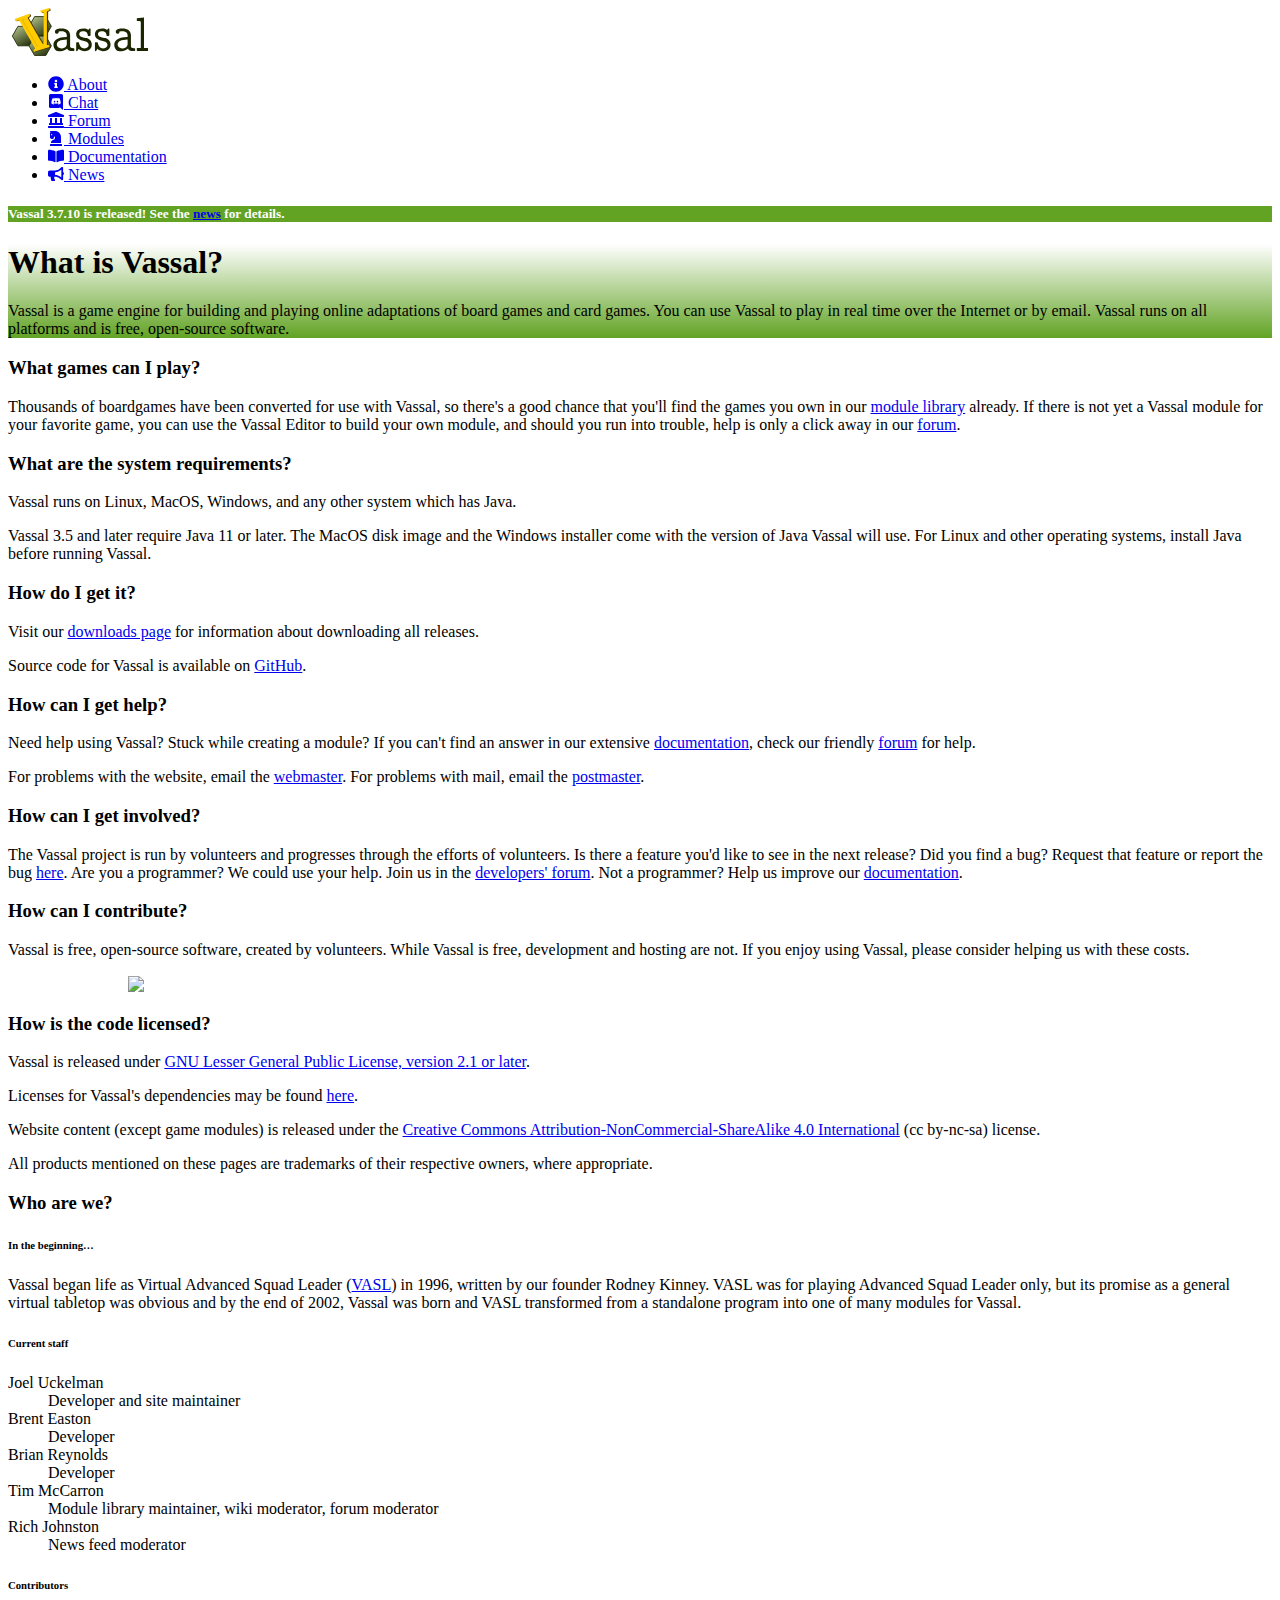
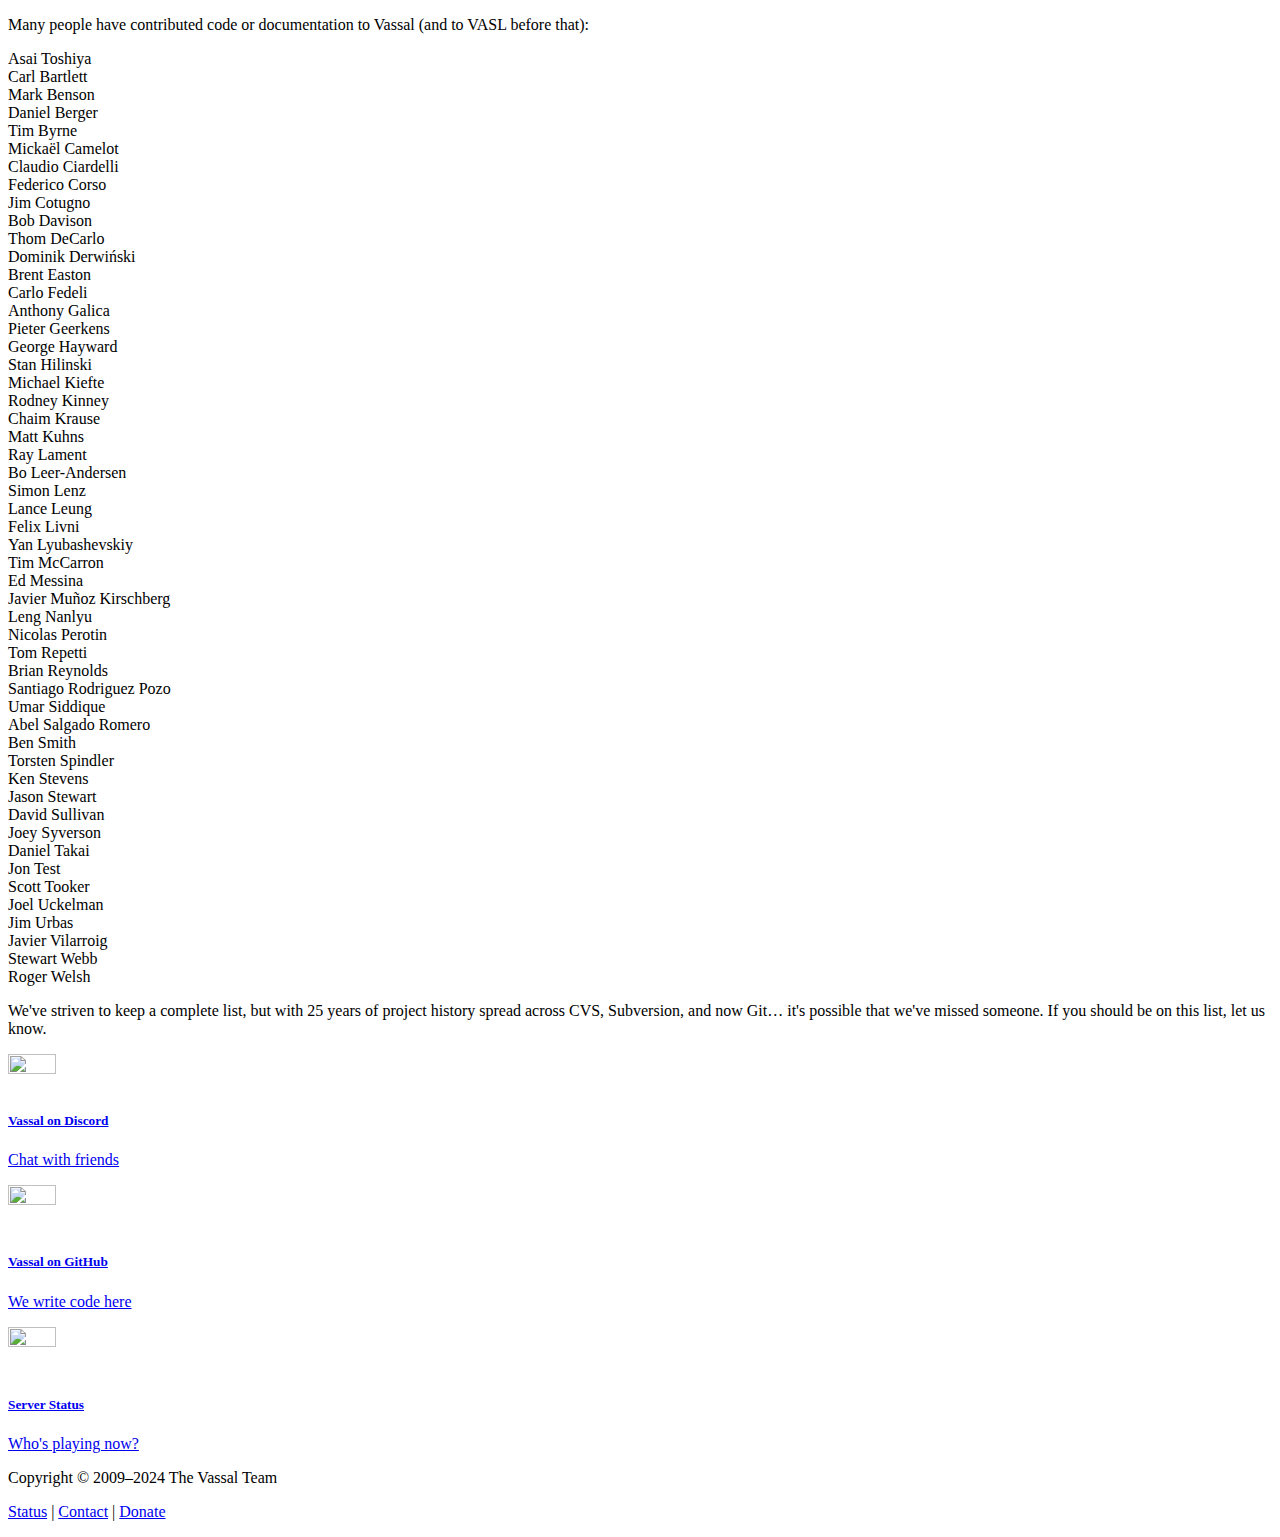
==== commit 4abfaa06: "Updated for 3.7.10 release." ====
--- a/about.html
+++ b/about.html
@@ -36,7 +36,7 @@
   </header>
 
   <div id="alert-bar" class="text-center">
-    <h5 class="py-3">Vassal 3.7.7 is released! See the <a class="link-light" href="https://forum.vassalengine.org/t/vassal-3-7-7-released/78695">news</a> for details.</h5>
+    <h5 class="py-3">Vassal 3.7.10 is released! See the <a class="link-light" href="https://forum.vassalengine.org/t/vassal-3-7-10-released/79412">news</a> for details.</h5>
   </div>
 
   
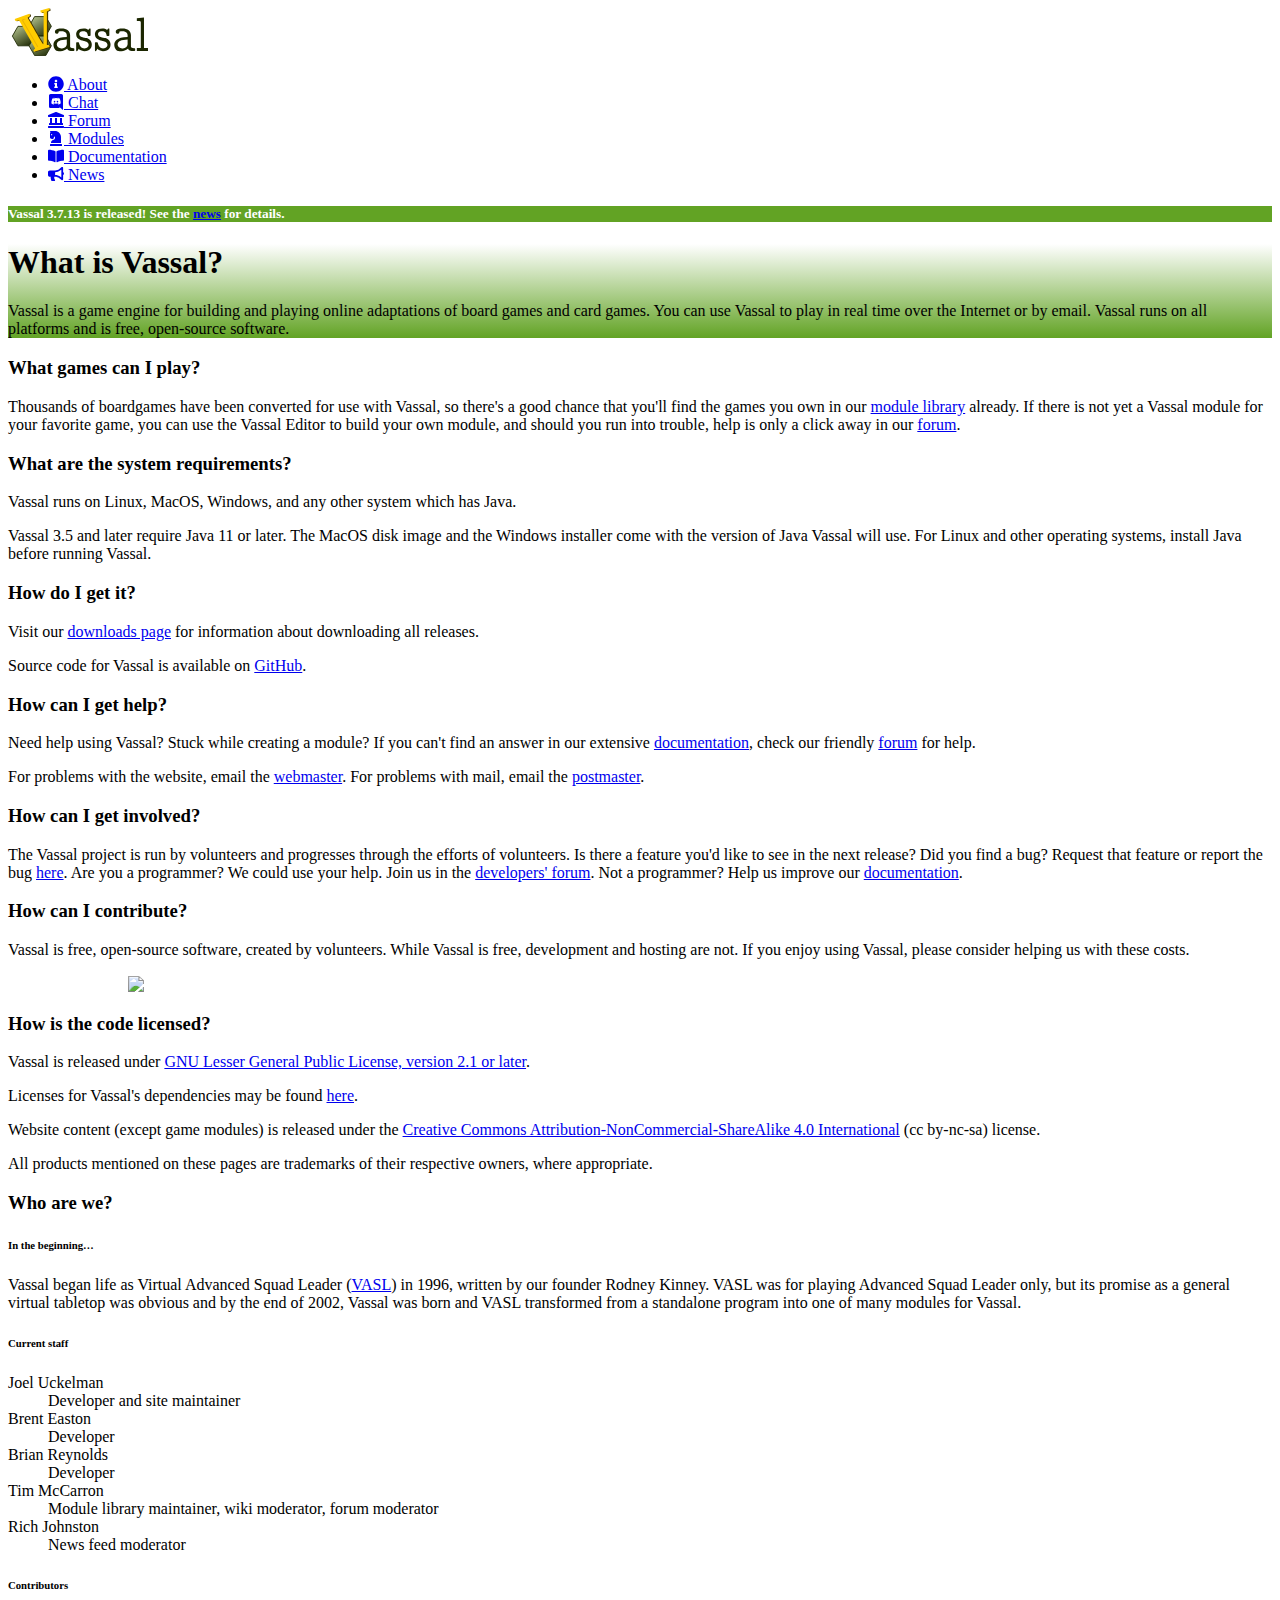
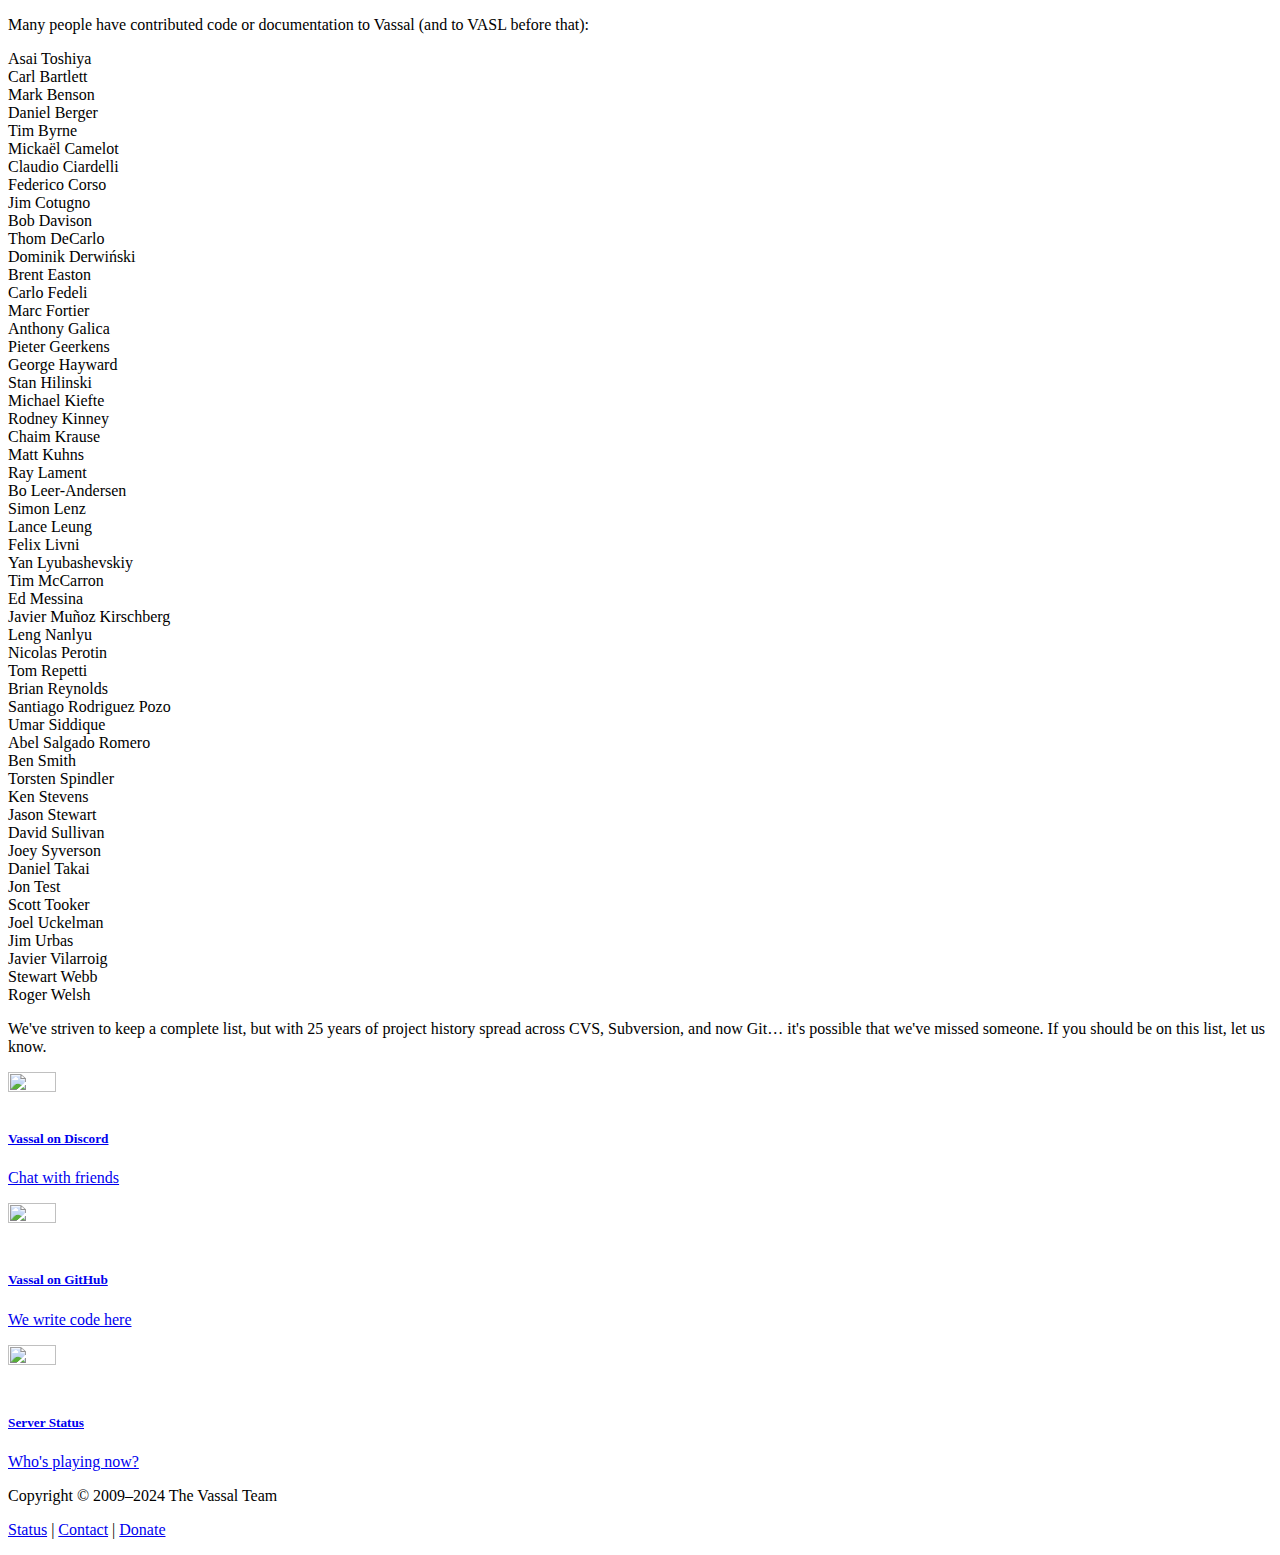
==== commit 24987a42: "Updated for 3.7.13 release." ====
--- a/about.html
+++ b/about.html
@@ -36,7 +36,7 @@
   </header>
 
   <div id="alert-bar" class="text-center">
-    <h5 class="py-3">Vassal 3.7.10 is released! See the <a class="link-light" href="https://forum.vassalengine.org/t/vassal-3-7-10-released/79412">news</a> for details.</h5>
+    <h5 class="py-3">Vassal 3.7.13 is released! See the <a class="link-light" href="https://forum.vassalengine.org/t/vassal-3-7-13-released/82666">news</a> for details.</h5>
   </div>
 
   
@@ -189,6 +189,7 @@
             <div class="col-sm-6">Dominik Derwiński</div>
             <div class="col-sm-6">Brent Easton</div>
             <div class="col-sm-6">Carlo Fedeli</div>
+            <div class="col-sm-6">Marc Fortier</div>
             <div class="col-sm-6">Anthony Galica</div>
             <div class="col-sm-6">Pieter Geerkens</div>
             <div class="col-sm-6">George Hayward</div>
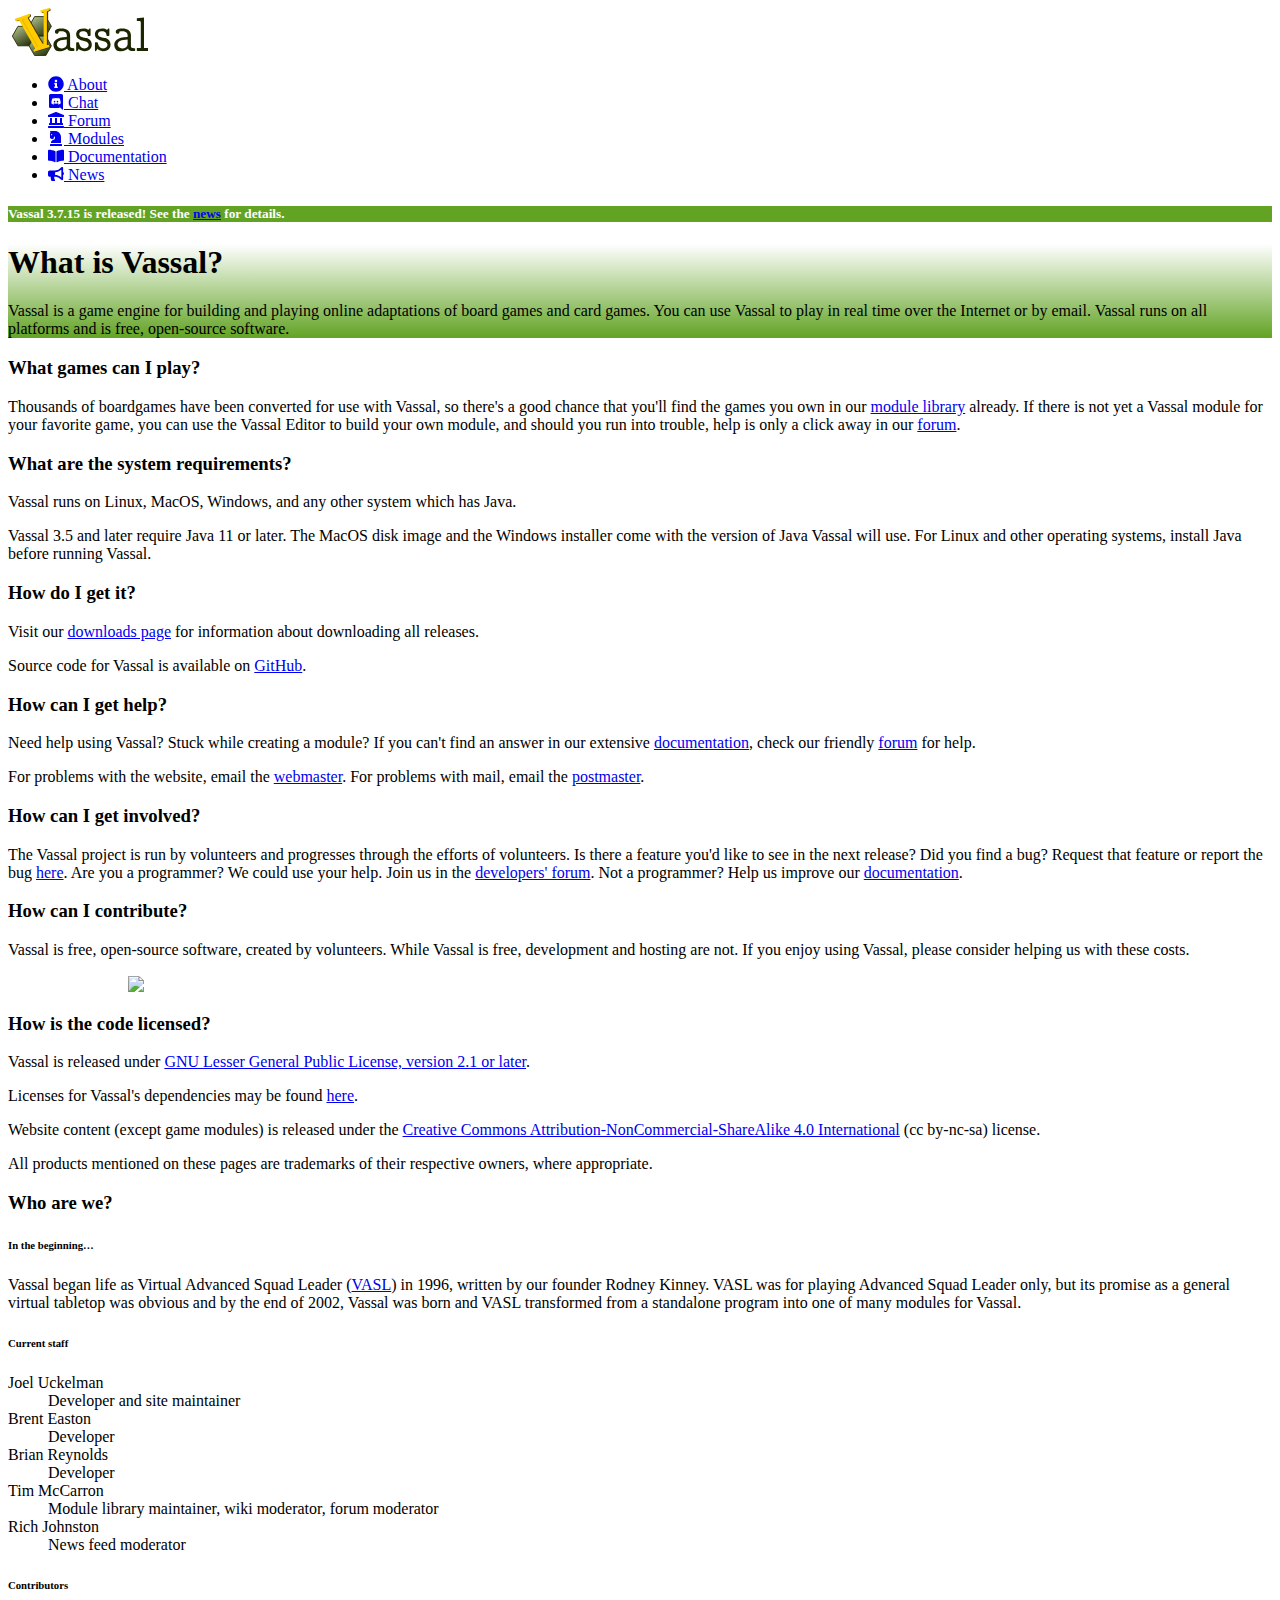
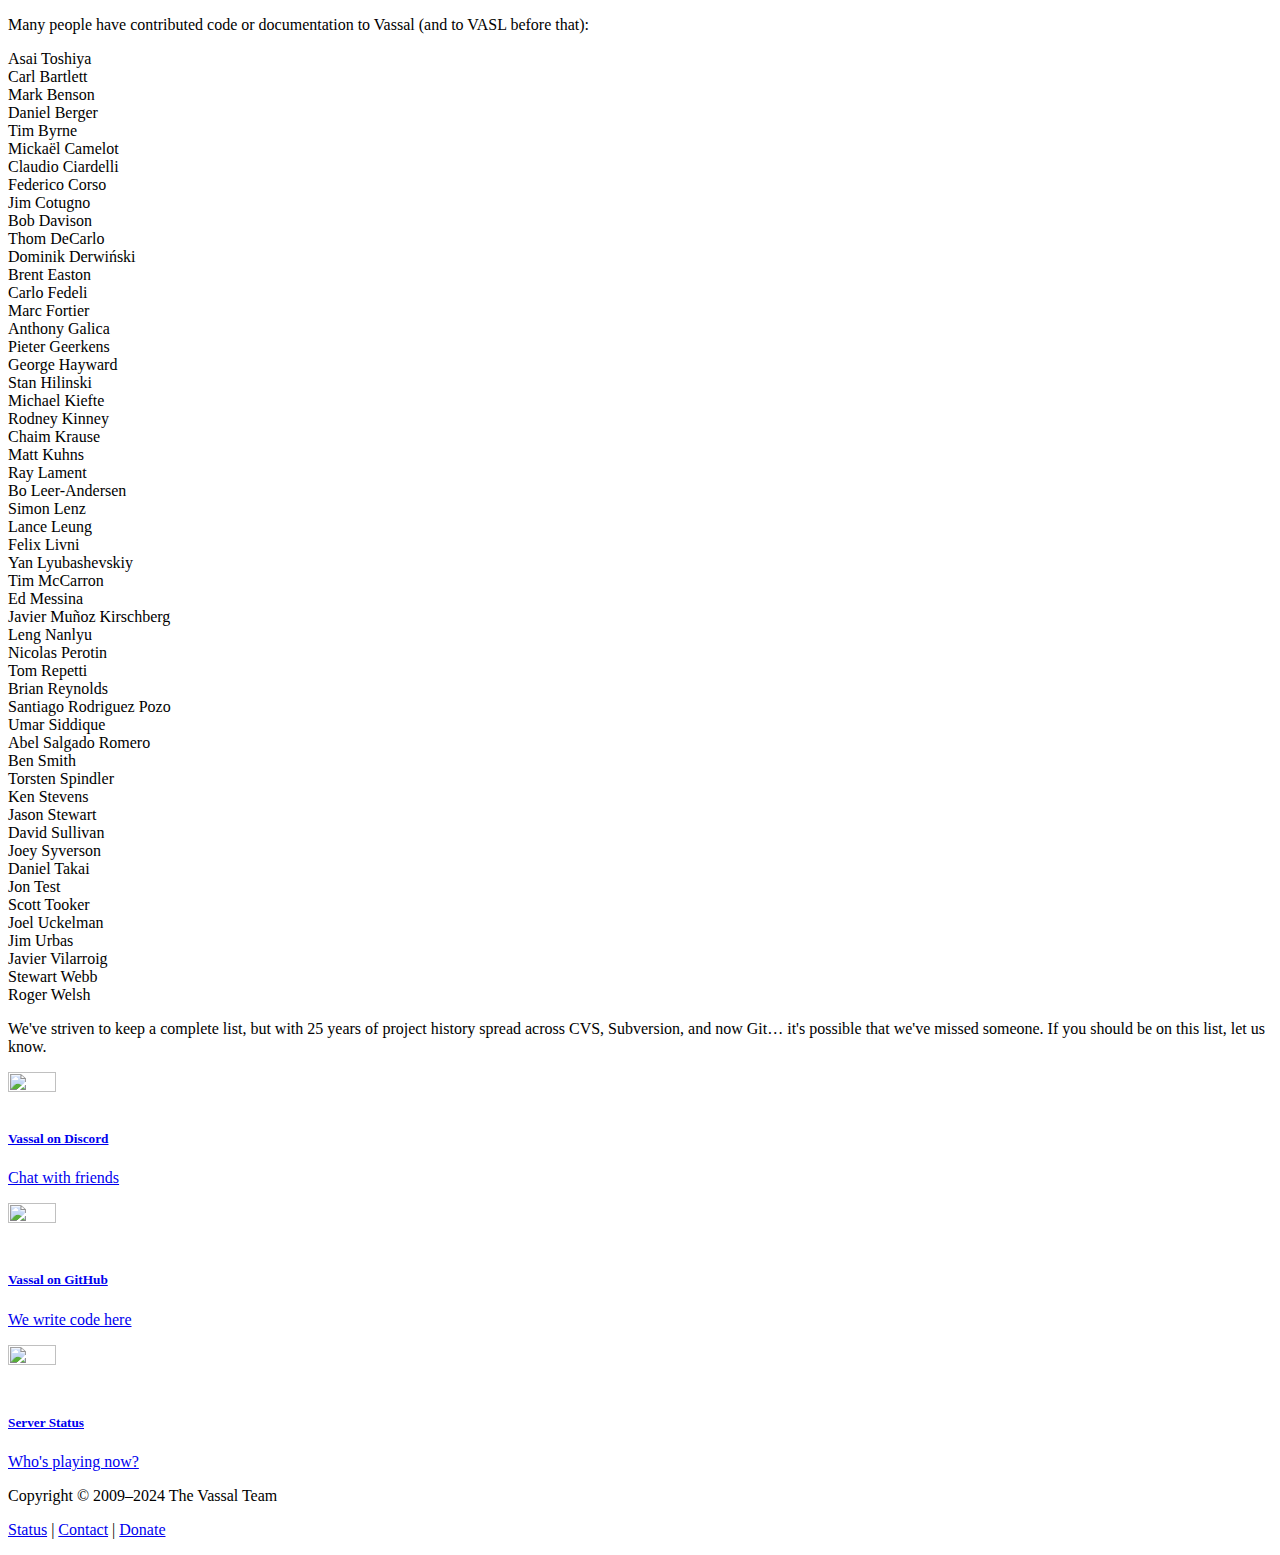
==== commit 1cdc4240: "Updated for 3.7.15 release." ====
--- a/about.html
+++ b/about.html
@@ -36,7 +36,7 @@
   </header>
 
   <div id="alert-bar" class="text-center">
-    <h5 class="py-3">Vassal 3.7.13 is released! See the <a class="link-light" href="https://forum.vassalengine.org/t/vassal-3-7-13-released/82666">news</a> for details.</h5>
+    <h5 class="py-3">Vassal 3.7.15 is released! See the <a class="link-light" href="https://forum.vassalengine.org/t/vassal-3-7-15-released/83878">news</a> for details.</h5>
   </div>
 
   
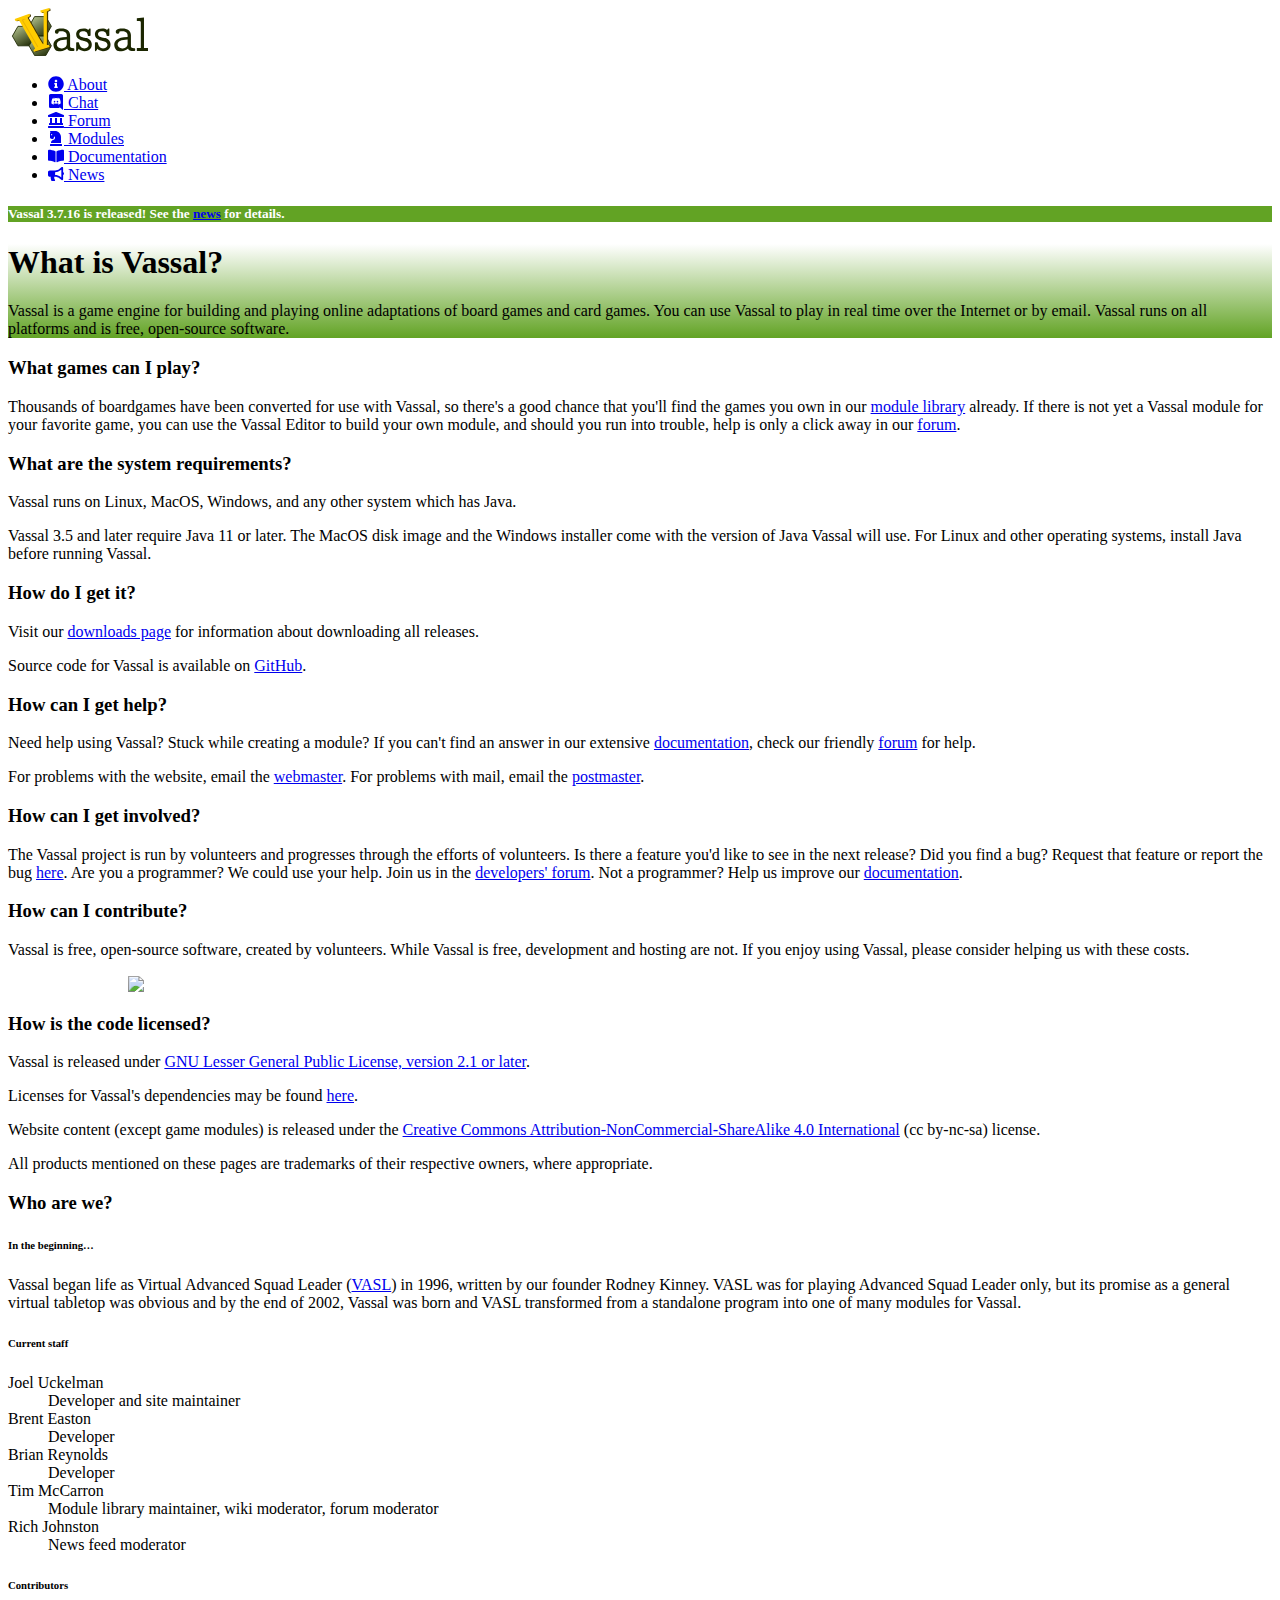
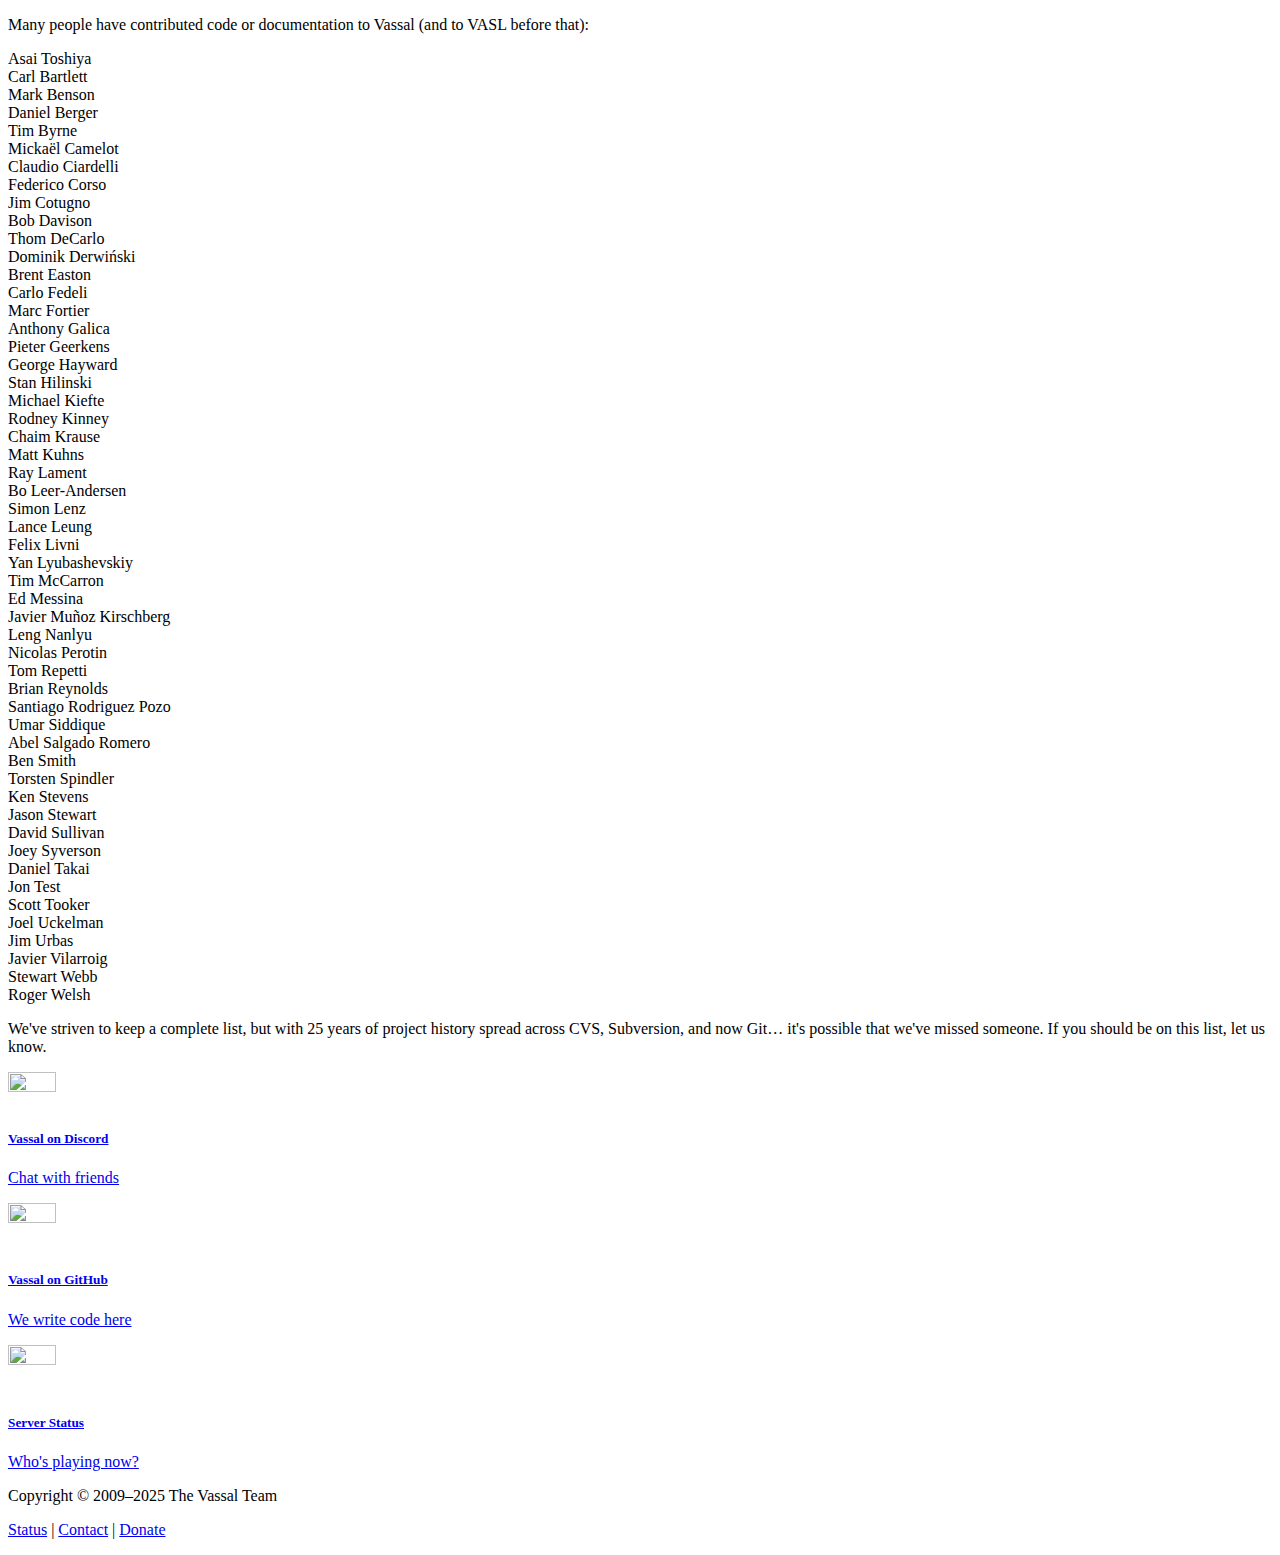
==== commit efc764a0: "Updated for 3.7.16 release." ====
--- a/about.html
+++ b/about.html
@@ -36,7 +36,7 @@
   </header>
 
   <div id="alert-bar" class="text-center">
-    <h5 class="py-3">Vassal 3.7.15 is released! See the <a class="link-light" href="https://forum.vassalengine.org/t/vassal-3-7-15-released/83878">news</a> for details.</h5>
+    <h5 class="py-3">Vassal 3.7.16 is released! See the <a class="link-light" href="https://forum.vassalengine.org/t/vassal-3-7-16-released/84971">news</a> for details.</h5>
   </div>
 
   
@@ -269,7 +269,7 @@
 
       <div id="colophon" class="text-center pt-5">
         <div class="row text-muted">
-          <p class="col mb-0">Copyright © 2009–2024 The Vassal Team</p>
+          <p class="col mb-0">Copyright © 2009–2025 The Vassal Team</p>
         </div>
         <div class="row text-muted">
           <p class="col">
